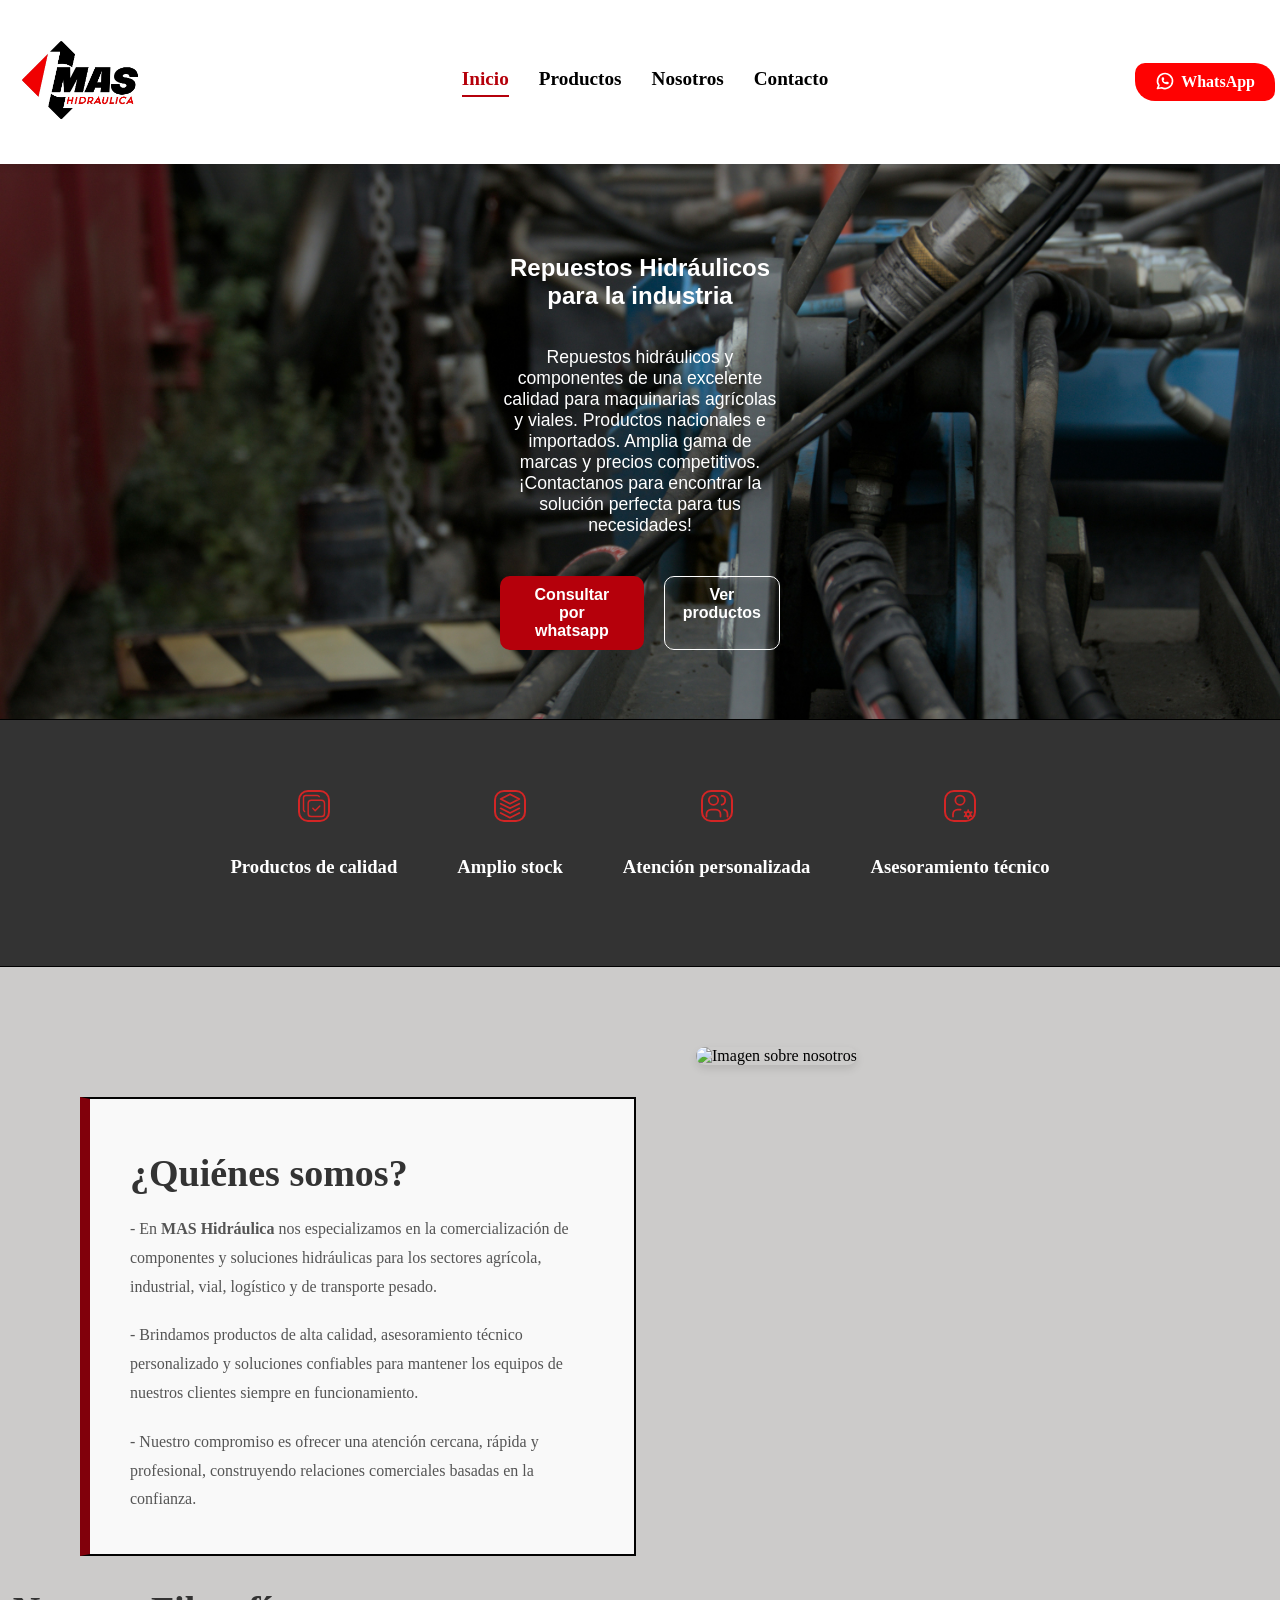
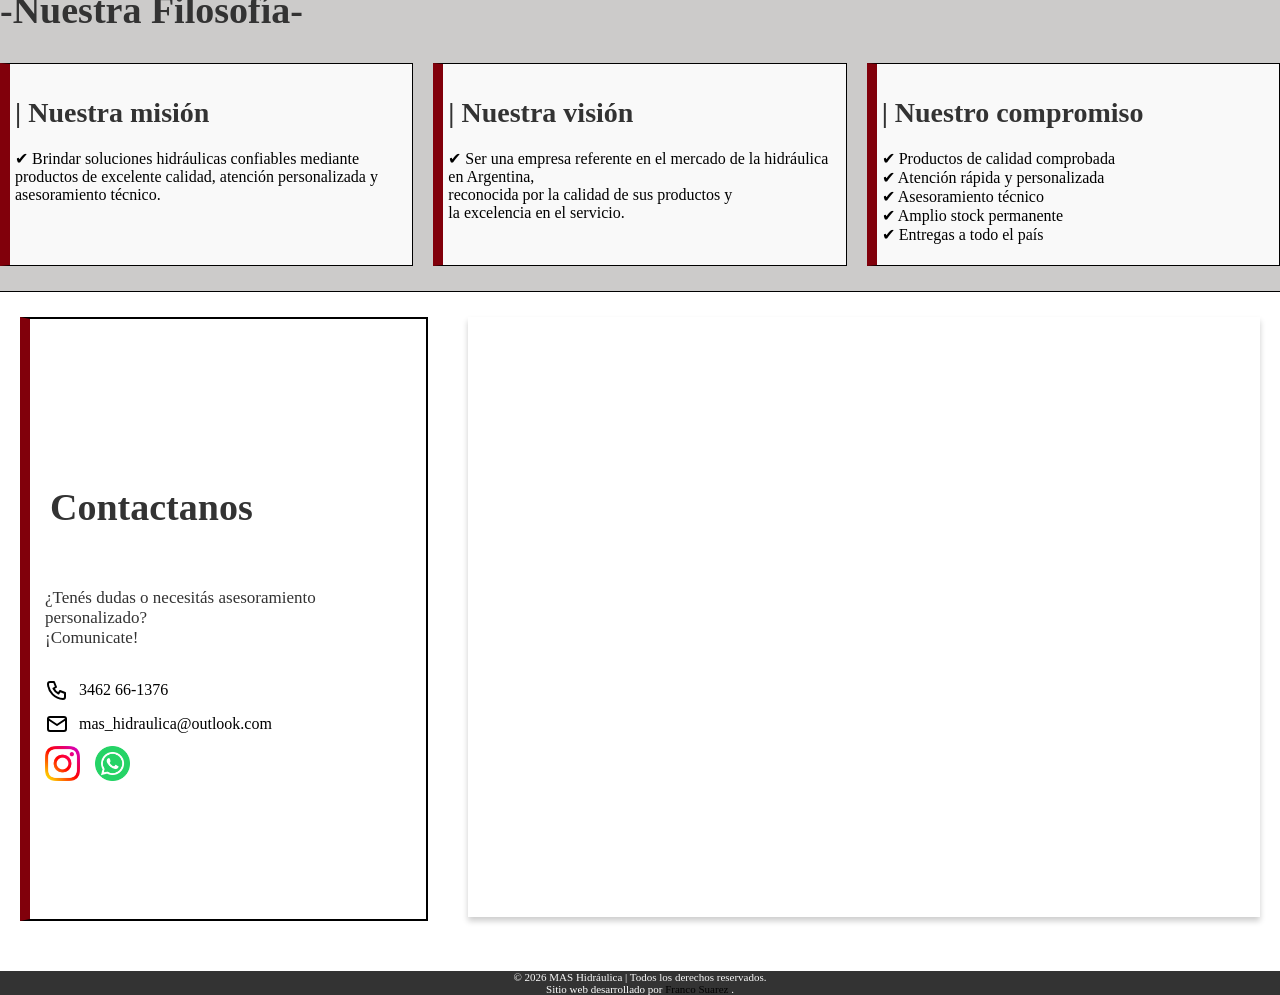
==== index.html @ 5a0972bd "Cambios generales en la pagina, se saco el filtro y se agregaron productos. Asi el cliente gestiona " ====
<!DOCTYPE html>
<html lang="es">
    <head>
        <title>Mas Hidráulica - Inicio</title>
        <meta charset="UTF-8" />
        <meta name="viewport" content="width=device-width, initial-scale=1.0" />
        <link rel="stylesheet" href="style.css">
    </head>
    
    <body>
        <header class="header-principal">
            <div class="logo">
                <img src="img/logo/logo.png" alt="Logo de MasHidráulica">                                                          
            </div>
            
            <nav>
                <a href="#inicio" class="activo">Inicio</a>
                <a href="#" class="abrir-productos">Productos</a>
                <a href="#nosotros">Nosotros</a>
                <a href="#contacto">Contacto</a>
            </nav>
            
            
            <a href="https://wa.me/5493462661376?text=Hola,%20quisiera%20más%20información" class="boton-whatsapp">
             <svg xmlns="http://www.w3.org/2000/svg" 
             width="24" height="24" 
             viewBox="0 0 24 24" fill="none" 
             stroke="currentColor" stroke-width="2" 
             stroke-linecap="round" stroke-linejoin="round" 
             class="icon icon-tabler icons-tabler-outline icon-tabler-brand-whatsapp">
             <path stroke="none" 
             d="M0 0h24v24H0z" fill="none" />
             <path d="M3 21l1.65 -3.8a9 9 0 1 1 3.4 2.9l-5.05 .9" />
             <path d="M9 10a.5 .5 0 0 0 1 0v-1a.5 .5 0 0 0 -1 0v1a5 5 0 0 0 5 5h1a.5 .5 0 0 0 0 -1h-1a.5 .5 0 0 0 0 1" />
            </svg>   
                
             WhatsApp
            </a>
            
        </header>

        <main>

            <section  id="inicio"    class="hero">

                <div class="hero-contenido">
                    <h1>Repuestos Hidráulicos para la industria</h1>

                    <p>Repuestos hidráulicos y componentes de una excelente calidad para maquinarias agrícolas y viales. 
Productos nacionales e importados. Amplia gama de marcas y precios competitivos. ¡Contactanos para encontrar la solución perfecta para tus necesidades!</p>

                    <div class="hero-botones">
                        <a href="https://wa.me/5493462661376?text=Hola,%20quisiera%20más%20información" class="boton-principal">
                            Consultar por whatsapp 
                        </a>
                       <a href="#" class="boton-secundario abrir-productos">
                            Ver productos
                        </a>
                    </div>
                </div>
            </section>


            <section class="beneficios">
                
                <div class="beneficio">
                    <svg xmlns="http://www.w3.org/2000/svg" width="24" height="24" viewBox="0 0 24 24" fill="none" stroke="currentColor" stroke-width="1.25" stroke-linecap="round" stroke-linejoin="round" class="icon icon-tabler icons-tabler-outline icon-tabler-copy-check"><path stroke="none" d="M0 0h24v24H0z" fill="none" /><path d="M7 9.667a2.667 2.667 0 0 1 2.667 -2.667h8.666a2.667 2.667 0 0 1 2.667 2.667v8.666a2.667 2.667 0 0 1 -2.667 2.667h-8.666a2.667 2.667 0 0 1 -2.667 -2.667l0 -8.666" /><path d="M4.012 16.737a2 2 0 0 1 -1.012 -1.737v-10c0 -1.1 .9 -2 2 -2h10c.75 0 1.158 .385 1.5 1" /><path d="M11 14l2 2l4 -4" /></svg>
                    <h3>Productos de calidad</h3>
                </div>
                <div class="beneficio">
                    <svg xmlns="http://www.w3.org/2000/svg" width="24" height="24" viewBox="0 0 24 24" fill="none" stroke="currentColor" stroke-width="1.5" stroke-linecap="round" stroke-linejoin="round" class="icon icon-tabler icons-tabler-outline icon-tabler-stack-3"><path stroke="none" d="M0 0h24v24H0z" fill="none" /><path d="M12 2l-8 4l8 4l8 -4l-8 -4" /><path d="M4 10l8 4l8 -4" /><path d="M4 18l8 4l8 -4" /><path d="M4 14l8 4l8 -4" /></svg>
                    <h3>Amplio stock</h3>
                </div>
                <div class="beneficio">
                    <svg xmlns="http://www.w3.org/2000/svg" width="24" height="24" viewBox="0 0 24 24" fill="none" stroke="currentColor" stroke-width="1.5" stroke-linecap="round" stroke-linejoin="round" class="icon icon-tabler icons-tabler-outline icon-tabler-users"><path stroke="none" d="M0 0h24v24H0z" fill="none" /><path d="M5 7a4 4 0 1 0 8 0a4 4 0 1 0 -8 0" /><path d="M3 21v-2a4 4 0 0 1 4 -4h4a4 4 0 0 1 4 4v2" /><path d="M16 3.13a4 4 0 0 1 0 7.75" /><path d="M21 21v-2a4 4 0 0 0 -3 -3.85" /></svg>
                    <h3>Atención personalizada</h3>
                </div>
                <div class="beneficio">
                    <svg xmlns="http://www.w3.org/2000/svg" width="24" height="24" viewBox="0 0 24 24" fill="none" stroke="currentColor" stroke-width="1.5" stroke-linecap="round" stroke-linejoin="round" class="icon icon-tabler icons-tabler-outline icon-tabler-user-cog"><path stroke="none" d="M0 0h24v24H0z" fill="none" /><path d="M8 7a4 4 0 1 0 8 0a4 4 0 0 0 -8 0" /><path d="M6 21v-2a4 4 0 0 1 4 -4h2.5" /><path d="M17.001 19a2 2 0 1 0 4 0a2 2 0 1 0 -4 0" /><path d="M19.001 15.5v1.5" /><path d="M19.001 21v1.5" /><path d="M22.032 17.25l-1.299 .75" /><path d="M17.27 20l-1.3 .75" /><path d="M15.97 17.25l1.3 .75" /><path d="M20.733 20l1.3 .75" /></svg>
                    <h3>Asesoramiento técnico</h3>
                </div>    
                    
            </section>

            <section   id="nosotros"  class="nosotros">
                <div class="nosotros-contenido">
                    <h2>¿Quiénes somos?</h2>
                    <p> - En <strong>MAS Hidráulica</strong> nos especializamos en la comercialización de componentes y soluciones hidráulicas para los sectores agrícola, industrial, vial, logístico y de transporte pesado.</p>

                    <p> - Brindamos productos de alta calidad, asesoramiento técnico personalizado y soluciones confiables para mantener los equipos de nuestros clientes siempre en funcionamiento.</p>          

                    <p> - Nuestro compromiso es ofrecer una atención cercana, rápida y profesional, construyendo relaciones comerciales basadas en la confianza.</p>   

                    </div>
                <div class="nosotros-imagen">
                    <img src="img/nosotros/nosotros.png" alt="Imagen sobre nosotros">
                </div>

            </section>


            <section class="filosofia">
                <h2>-Nuestra Filosofía-</h2>
                
                <div class="filosofia-contenido">
                    
                <article class="filosofia-card">
                    <h3> | Nuestra misión</h3>
                    <p>✔ Brindar soluciones hidráulicas confiables mediante productos de excelente calidad, atención personalizada y <br> asesoramiento técnico.</p>
                </article>

                <article class="filosofia-card">
                    <h3> | Nuestra visión</h3>
                    <p>✔ Ser una empresa referente en el mercado de la hidráulica en Argentina, <br> reconocida por la calidad de sus productos y <br> la excelencia en el servicio.</p>
                </article>

                <article class="filosofia-card">
                    <h3> | Nuestro compromiso</h3>
                    <p>
                        ✔ Productos de calidad comprobada<br>

                        ✔ Atención rápida y personalizada <br>

                        ✔ Asesoramiento técnico <br>

                        ✔ Amplio stock permanente <br>

                        ✔ Entregas a todo el país <br>
                    </p>
                </article>
                    
                </div>



            </section>    
           
            <section id="contacto" class="contacto">

             
                
                        

                <article class="contactoinfo">

                       <h2>Contactanos</h2>

                        <p>¿Tenés dudas o necesitás asesoramiento personalizado? <br> ¡Comunicate!</p>
                    
                    <div class="contacto-item">
                        <svg xmlns="http://www.w3.org/2000/svg" width="24" height="24" viewBox="0 0 24 24" fill="none" stroke="currentColor" stroke-width="2" stroke-linecap="round" stroke-linejoin="round" class="icon icon-tabler icons-tabler-outline icon-tabler-phone"><path stroke="none" d="M0 0h24v24H0z" fill="none" /><path d="M5 4h4l2 5l-2.5 1.5a11 11 0 0 0 5 5l1.5 -2.5l5 2v4a2 2 0 0 1 -2 2a16 16 0 0 1 -15 -15a2 2 0 0 1 2 -2" /></svg>
                        <a href="tel:+54 9 3462 66-1376">3462 66-1376 </a>
                    </div>
                    

                    <div class="contacto-item">
                        <svg xmlns="http://www.w3.org/2000/svg" width="24" height="24" viewBox="0 0 24 24" fill="none" stroke="currentColor" stroke-width="2" stroke-linecap="round" stroke-linejoin="round" class="icon icon-tabler icons-tabler-outline icon-tabler-mail"><path stroke="none" d="M0 0h24v24H0z" fill="none" /><path d="M3 7a2 2 0 0 1 2 -2h14a2 2 0 0 1 2 2v10a2 2 0 0 1 -2 2h-14a2 2 0 0 1 -2 -2v-10" /><path d="M3 7l9 6l9 -6" /></svg>
                        <a href="mailto:mas_hidraulica@outlook.com">mas_hidraulica@outlook.com</a>
                    </div>
                    
                
                    <div class="contacto-redes">
                        <a href="https://www.instagram.com/hidraulicamas?utm_source=ig_web_button_share_sheet&igsh=ZDNlZDc0MzIxNw=="> <img src="img/redeslogos/instagram.png" alt="enlace al perfil de instagram de Mas Hidraulica/iconos creados por Freepik - Flaticon" ></a>
                    
                    
                        
                        <a href="https://wa.me/5493462661376?text=Hola,%20quisiera%20más%20información"><img src="img/redeslogos/wpp.png" alt="Boton que guia al whatsapp de Mas Hidraulica/iconos creados por Freepik - Flaticon"></a>
                        

                        <a href="https://maps.app.goo.gl/zbh7ia2VZ6qjzVFU6" class="ubicacion-mobile"><img src="img/redeslogos/mapas-de-google.png" alt="Boton que guia a la direccion de Mas Hidraulica/iconos creados por Freepik - Flaticon"></a>

                        
                    
                    </div>


                    


                </article>
               

                <article class="mapa">
                     <iframe src="https://www.google.com/maps/embed?pb=!1m18!1m12!1m3!1d3317.897605449148!2d-61.9536261!3d-33.7374638!2m3!1f0!2f0!3f0!3m2!1i1024!2i768!4f13.1!3m3!1m2!1s0x95c864c898123715%3A0x210f35d291e7acf5!2sJujuy%20553%2C%20S2600%20Venado%20Tuerto%2C%20Santa%20Fe!5e0!3m2!1ses-419!2sar!4v1783467219960!5m2!1ses-419!2sar" width="800" height="600" style="border:0;" allowfullscreen="" loading="lazy" referrerpolicy="strict-origin-when-cross-origin"></iframe>

                </article>
           
           
            </section>


            <section id="modal-productos" class="productos-ocultos">

                <div class="modal">
                    <header class="encabezado">

                        <div class="titulo-modal">
                            <h2>Productos</h2>
                        </div>

                        <button class="cerrar" aria-label="Cerrar">

                            <svg xmlns="http://www.w3.org/2000/svg" width="24" height="24" viewBox="0 0 24 24" fill="none" stroke="currentColor" stroke-width="2" stroke-linecap="round" stroke-linejoin="round" class="icon icon-tabler icons-tabler-outline icon-tabler-x-mark"><path stroke="none" d="M0 0h24v24H0z" fill="none" /><path d="M12 16l3.644 3.644a1.21 1.21 0 0 0 1.712 0l2.288 -2.288a1.21 1.21 0 0 0 0 -1.712l-3.644 -3.644l3.644 -3.644a1.21 1.21 0 0 0 0 -1.712l-2.288 -2.288a1.21 1.21 0 0 0 -1.712 0l-3.644 3.644l-3.644 -3.644a1.21 1.21 0 0 0 -1.712 0l-2.288 2.288a1.21 1.21 0 0 0 0 1.712l3.644 3.644l-3.644 3.644a1.21 1.21 0 0 0 0 1.712l2.288 2.288a1.21 1.21 0 0 0 1.712 0l3.644 -3.644" /></svg>

                        </button>

                    </header>

                    <div class="contenido">

                        <aside class="filtro">

                             <h3>Encontrá lo que buscás</h3>

                            <input 
                                type="search" 
                                id="buscar-producto" 
                                placeholder="Buscar producto..."
                            >

                            <div class="grupo-filtro">
                                <h4>Categorías</h4>

                                <button class="filtro-btn categoria-btn activo-filtro" data-categoria="todos">Todos</button>
                                <button class="filtro-btn categoria-btn" data-categoria="acoples">Acoples</button>
                                <button class="filtro-btn categoria-btn" data-categoria="terminales">Terminales</button>
                                <button class="filtro-btn categoria-btn" data-categoria="mangueras">Mangueras</button>
                            
                            </div>

                            <div class="grupo-filtro">
                                <h4>Medidas</h4>

                                <button class="filtro-btn medida-btn activo-filtro" data-medida="todas">Todas</button>
                                <button class="filtro-btn medida-btn" data-medida="1/4">1/4"</button>
                                <button class="filtro-btn medida-btn" data-medida="3/8">3/8"</button>
                                <button class="filtro-btn medida-btn" data-medida="1/2">1/2"</button>
                            
                            </div>

                            <div class="grupo-filtro">
                                <h4>Marcas</h4>

                              <button class="filtro-btn marca-btn activo-filtro" data-marca="todas">Todas</button>
                              <button class="filtro-btn marca-btn" data-marca="generico">Genérico</button>
                            
                            </div>

                            <button id="limpiar-filtros" class="limpiar-filtros">
                                Limpiar filtros
                            </button>

                        </aside>

                        <section  class="productos">

                            <article class="productos-card"
                                
                                data-nombre="acople rapido"
                                data-categoria="acoples"
                                data-medida="1/2"
                                data-marca="generico">

                                <img src="img/catalogo/acoples1.png" alt="Acople Rapido">
                                <p>Acoples Rápidos</p>
                                <a href="https://wa.me/5493462661376?text=Hola,%20quisiera%20consultar%20por%20este%20producto" class="boton-producto">
                                    Consultar
                                </a>
                            
                            </article>

                            <article class="productos-card"
                                data-nombre="acople rapido"
                                data-categoria="acoples"
                                data-medida="1/2"
                                data-marca="generico">

                                <img src="img/catalogo/direccioneshidrostaticas.png" alt="Direcciones Hidrostáticas">
                                <p>Direcciones Hidrostáticas</p>
                                <a href="https://wa.me/5493462661376?text=Hola,%20quisiera%20consultar%20por%20este%20producto" class="boton-producto">
                                    Consultar
                                </a>

                            
                            </article>

                            <article class="productos-card"
                                data-nombre="acople rapido"
                                data-categoria="acoples"
                                data-medida="1/2"
                                data-marca="generico">

                                <img src="img/catalogo/motororbital.png" alt="Motores Orbitales">
                                <p>Motores Orbitales</p>
                                <a href="https://wa.me/5493462661376?text=Hola,%20quisiera%20consultar%20por%20este%20producto" class="boton-producto">
                                    Consultar
                                </a>
                            
                            </article>

                            <article class="productos-card"
                                data-nombre="terminales conexiones"
                                data-categoria="terminales"
                                data-medida=""
                                data-marca="generico">

                            <img src="img/catalogo/terminales1.png" alt="Terminales y conneciones">
                                <p>Terminales y Conecciones</p>
                                <a href="https://wa.me/5493462661376?text=Hola,%20quisiera%20consultar%20por%20este%20producto" class="boton-producto">
                                    Consultar
                                </a>
                            
                            </article>

                            <article class="productos-card"
                                data-nombre="terminales conexiones"
                                data-categoria="terminales"
                                data-medida=""
                                data-marca="generico">

                                <img src="img/catalogo/acopleparabomba.png" alt="Acoples para bomba">
                                <p>Acoples para bomba</p>
                                <a href="https://wa.me/5493462661376?text=Hola,%20quisiera%20consultar%20por%20este%20producto" class="boton-producto">
                                    Consultar
                                </a>

                                
                            </article>

                            <article class="productos-card"
                                data-nombre="terminales conexiones"
                                data-categoria="terminales"
                                data-medida=""
                                data-marca="generico">

                                <img src="img/catalogo/manometro.png" alt="Manómetros Beyca">
                                <p>Manómetros Beyca</p>
                                <a href="https://wa.me/5493462661376?text=Hola,%20quisiera%20consultar%20por%20este%20producto" class="boton-producto">
                                    Consultar
                                </a>
                            
                            </article>

                            
                            <article class="productos-card"
                                data-nombre="terminales conexiones"
                                data-categoria="terminales"
                                data-medida=""
                                data-marca="generico">

                                <img src="img/catalogo/sellos.png" alt="Sellos Hidráulicos">
                                <p>Sellos Hidráulicos</p>
                                <a href="https://wa.me/5493462661376?text=Hola,%20quisiera%20consultar%20por%20este%20producto" class="boton-producto">
                                    Consultar
                                </a>
                            
                            </article>


                            
                            <article class="productos-card"
                                data-nombre="terminales conexiones"
                                data-categoria="terminales"
                                data-medida=""
                                data-marca="generico">

                                <img src="img/catalogo/cilindros.png" alt="Cilindros Hidráulicos">
                                <p>Cilindros Hidráulicos</p>
                                <a href="https://wa.me/5493462661376?text=Hola,%20quisiera%20consultar%20por%20este%20producto" class="boton-producto">
                                    Consultar
                                </a>
                            
                            </article>



                            
                            <article class="productos-card"
                                data-nombre="terminales conexiones"
                                data-categoria="terminales"
                                data-medida=""
                                data-marca="generico">

                                <img src="img/catalogo/accesorios.png" alt="Accesorios para depósitos">
                                <p>Accesorios para depósitos</p>
                                <a href="https://wa.me/5493462661376?text=Hola,%20quisiera%20consultar%20por%20este%20producto" class="boton-producto">
                                    Consultar
                                </a>
                            
                            </article>



                            
                            <article class="productos-card"
                                data-nombre="terminales conexiones"
                                data-categoria="terminales"
                                data-medida=""
                                data-marca="generico">

                                <img src="img/catalogo/filtrosh.png" alt="Filtros Hidráulicos">
                                <p>Filtros Hidráulicos</p>
                                <a href="https://wa.me/5493462661376?text=Hola,%20quisiera%20consultar%20por%20este%20producto" class="boton-producto">
                                    Consultar
                                </a>
                            
                            </article>

                            
                            
                            <article class="productos-card"
                                data-nombre="terminales conexiones"
                                data-categoria="terminales"
                                data-medida=""
                                data-marca="generico">

                                <img src="img/catalogo/valvulas.png" alt="Válvulas Neumáticas">
                                <p>Válvulas Neumáticas</p>
                                <a href="https://wa.me/5493462661376?text=Hola,%20quisiera%20consultar%20por%20este%20producto" class="boton-producto">
                                    Consultar
                                </a>
                            
                            </article>

                            
                            <article class="productos-card"
                                data-nombre="terminales conexiones"
                                data-categoria="terminales"
                                data-medida=""
                                data-marca="generico">

                                <img src="img/catalogo/conecciones.png" alt="Conexiones Neumáticas">
                                <p>Conexiones Neumáticas</p>
                                <a href="https://wa.me/5493462661376?text=Hola,%20quisiera%20consultar%20por%20este%20producto" class="boton-producto">
                                    Consultar
                                </a>
                            
                            </article>


                            
                            <article class="productos-card"
                                data-nombre="terminales conexiones"
                                data-categoria="terminales"
                                data-medida=""
                                data-marca="generico">

                                <img src="img/catalogo/mangeras.png" alt="Mangueras alta, media y baja presión">
                                <p>Mangueras alta, media y baja presión</p>
                                <a href="https://wa.me/5493462661376?text=Hola,%20quisiera%20consultar%20por%20este%20producto" class="boton-producto">
                                    Consultar
                                </a>
                            
                            </article>

                        
                            <p id="sin-resultados" class="sin-resultados">
                                No encontramos productos con esos filtros.
                            </p>
                        
                            
                            <article class="productos-card"
                                data-nombre="terminales conexiones"
                                data-categoria="terminales"
                                data-medida=""
                                data-marca="generico">

                                <img src="img/catalogo/bombapistones.png" alt="Bombas a pistones">
                                <p>Bombas a pistones</p>
                                <a href="https://wa.me/5493462661376?text=Hola,%20quisiera%20consultar%20por%20este%20producto" class="boton-producto">
                                    Consultar
                                </a>
                            
                            </article>

                              <article class="productos-card"
                                data-nombre="terminales conexiones"
                                data-categoria="terminales"
                                data-medida=""
                                data-marca="generico">

                                <img src="img/catalogo/trato.png" alt="mas OPCIONES">
                                <p>CONSULTA POR MAS OPCIONES</p>
                                <a href="https://wa.me/5493462661376?text=Hola,%20quisiera%20consultar%20por%20este%20producto" class="boton-producto">
                                    Consultar
                                </a>
                            
                            </article>

                        </section>

                    </div> 
                </div>       
            
            </section>

        </main>

        <footer class="footer">
           <div class="derechos" >© 2026 MAS Hidráulica | Todos los derechos reservados.</div>
           
           <div class="yo">Sitio web desarrollado por
            <a href="https://github.com/Fran2004606" target="_blank">
            Franco Suarez
        </a>.

           </div>
        </footer>
        
        <script src="script.js"></script>
    </body>

    

</html>
---- style.css ----
html{
    scroll-behavior: smooth;
}
body{margin: 0;}

.header-principal{
    margin: 0; 
    display: flex;
    justify-content: space-between;
    align-items: center; 
    padding: 5px;

    background-color: rgb(255, 255, 255);
    box-shadow: 0px 2px 8px rgba(0, 0, 0, 0.1);
    position: fixed;
    z-index: 1000;
    top: 0;
    left: 0;
    width: 100%;
    box-sizing: border-box;
}

main{
    margin-top: 134px;
    
}
nav{
    display: flex;
    gap: 30px;
}
nav a{
    text-decoration: none;
    color: rgb(0, 0, 0);
    font-weight: bold;
    font-size: 1.2rem;
} 
nav a:hover{
    color: #b5000b;
    transform: scale(1.05);
}


.activo{
     color: #b5000b;
    font-weight: bold;
    border-bottom: 2px solid #b5000b;
    padding-bottom: 5px;
}
a{
    text-decoration: none;
    color: rgb(0, 0, 0);
}

.logo img{
    width: 150px;
    height: auto;
    font-weight: bold;
    
}

.boton-whatsapp{
    color: #ffffff;
    background-color: #ff0202;
    text-decoration: none;
    font-weight: bold;
    padding: 10px 20px;
    border-radius: 10px 20px;
    display: flex;
    align-items: center;
    justify-content: center;
    gap: 6px;
}

.boton-whatsapp:hover{
    transform: scale(1.05);
}

.boton-whatsapp svg{
    width: 20px;
    height: 20px;
    margin-top: -2px;
} 

.hero{
    height: 65vh;
    background-image: url("img/Fondo/fondo6.png");
    background-size: cover;
    background-position: center;
    

    display: flex;
    
    justify-content: center;
}

.hero-contenido{
    max-width: 750px;
    bottom: 80px;
    display: flex;
    flex-direction: column;
    align-items: center;
    justify-content: flex-start;
    text-align: center;
    color: #ffffff;
    padding: 100px 500px;
    min-height: 90vh;
    font-family: 'Poppins', sans-serif;
    }

.hero-contenido p{
    font-size: 1.1rem;
    margin-bottom: 20px;
    

}

.boton-principal{
    color: #ffffff;
    background-color: #b5000b;
    text-decoration: none;
    font-weight: bold;
    padding: 10px 20px;
    border-radius: 10px;
    display: flex;
    align-items: center;
    justify-content: Center;
    gap: 6px;
}


.boton-principal:hover{
    transform: scale(1.05);
}


.boton-secundario{
    display: inline-block;

    padding: 9px 18px;

    border: 1px solid #ffffff;

    border-radius: 10px;

    color: #ffffff;

    text-decoration: none;

    font-weight: 600;

    background: transparent;

    transition: 0.3s;

   box-shadow: inset 0 0 10px rgba(255,255,255,.15);
}

.boton-secundario:hover{
    background: rgba(255,255,255,.12);

    box-shadow: inset 0 0 18px rgba(255,255,255,.25);

     transform: scale(1.05);

   
    
}

.hero-botones{
    display: flex;
    gap: 20px;
    margin-top: 20px;
}

.beneficios{
    display: flex;
    justify-content:center;
    padding: 50px;
    background-color: #333333;
    color: #333333;
    border-top: solid 1px black;
}

.beneficio{
    display: flex;
    flex-direction: column;
    align-items: center;
    justify-content: center;
    padding: 20px 30px;
    color: #ffffff;
   
    
}

.beneficio svg{
    color: #d32525;
    width: 28px;
    height: 28px;
    margin-bottom: 15px;
    border: 2px solid #d32525;
    border-radius: 10px;
}
 
.nosotros{
    display: flex;
    justify-content: center;
    align-items: flex-start;
    background-color: rgb(204, 203, 202);
    padding: 80px;
    gap: 60px;
    border-top: solid 1px black;
    


}

.nosotros-imagen, .nosotros-contenido{
    flex: 1;
}

.nosotros-imagen img{
    width: 80%;
    border-radius: 20px;
    box-shadow: 0px 4px 8px rgba(0, 0, 0, 0.1);
}

.nosotros-contenido h2{
    font-size: 38px;
    margin-bottom: 20px;
    color: #333333;
    padding: 0 20px;
    
    
}

.nosotros-contenido p{
    line-height: 1.8;
    margin-bottom: 20px;
    color: #555;
    padding: 0 20px;
}

.nosotros-contenido{
    max-width: 600px;
    border: 2px solid #020202;
    
    border-left: 10px solid #81000b;
    padding: 20px;
    background-color: #f9f9f9;
    margin-top: 50px;
}

.filosofia{
    display: grid;
    align-items: center;
   justify-content: center;
   margin-top: -80px;
   background-color: rgb(204, 203, 202);
   border-bottom: solid 1px black;
   
   
}

.filosofia-contenido{
    display: flex;
    gap: 20px;
   
    
}   

.filosofia h2{
    font-size: 38px;
    
    color: #333333;
    
    
    
    
}

.filosofia-contenido h3{
    font-size: 28px;
    margin-bottom: 20px;
    color: #333333;
   

    
}

.filosofia-card{
    flex: 1;
    
    border: solid 1px black;
    border-left: 10px solid #81000b;
    padding: 5px;
    background-color: #f9f9f9;
    margin-bottom: 25px;
    position: static;

}

.filosofia-card:hover{
    transform: scale(1.05);
    transition: 0.2s;
    box-shadow: 0px 4px 6px rgba(0, 0, 0, 0.2);
    
}

.contacto{
    display: flex;    
    align-items: stretch;
    gap: 40px;
    margin-left: 20px;
    margin-top: 25px;
    
    
}

.contactoinfo{
    flex: 1;
}
.mapa{
    flex: 2;
}

.contactoinfo,
.mapa{
    margin-bottom: 25px;
}

.mapa{
    margin-right: 20px;
}
.mapa iframe{
    width: 100%;
    height: 800px 800px;
    justify-content: space-around;
    box-shadow: 0px 4px 6px rgba(0, 0, 0, 0.2);
    
}


.mapa :hover{
    transform: scale(1.02)
    
}

.ubicacion-mobile{
    display: none;
}
.contactoinfo{
    display: flex;
    justify-content: center;
    flex-direction: column;
    gap: 10px;
    border: solid 2px black;
    
    border-left: 10px solid #81000b;
    background-color: f9f9f9;

    
    
}

.contactoinfo h2{
    font-size: 38px;
    padding: 0px 20px;
    color: #333333;

    
}

.contactoinfo p{
    font-size: 17px;
    margin-bottom: 20px;
    color: #333333;
    padding: 0px 15px;
}

.contacto-item{
    display: flex;
    align-items: center;
    gap: 10px;
    padding: 0px 15px;
}
.contacto-item:hover{
    transform: scale(1.01);
}

.contacto-redes{
    display: flex;
    gap: 15px;
    padding: 0px 15px;
    
}



.contacto-redes img{
    height: 35px;
    width: 35px;
    
} 

.contacto-redes img:hover{
    transform:scale(1.05)
    
}

.footer{
    display: flex;
    justify-content: center;
    align-items: center;
    background-color: #333333;
    flex-direction: column;
    margin-top: 25px;
}


.derechos,
.yo{
    font-size: 11px;
}
.derechos{
    
    align-items: center;
    justify-content: center;
    color: #f9f9f9;
    
}   

.yo{
    color: #ffffff;
    align-items: center;
    justify-content: center;
    
}
.yo a:hover{
    color: #81000b;
}

.productos-ocultos{
    position: fixed;
    inset: 0;
    background: rgba(0,0,0,.65);
    z-index: 3000;

    display: none;
    justify-content: center;
    align-items: center;

    padding: 40px;
}

.productos-ocultos.abierto{
    display: flex;
}

.modal{
    width: 90%;
    max-width: 1400px;
    height: 90vh;

    background: white;
    border-radius: 20px;
    overflow: hidden;

    display: flex;
    flex-direction: column;
}

.encabezado{
    display: flex;
    justify-content: space-between;
    align-items: center;

    padding: 20px;
    border-bottom: 1px solid #ddd;
}

.contenido{
    flex: 1;
    display: flex;
    gap: 20px;

    padding: 20px;
    overflow-y: auto;
}

.filtro{
    width: 280px;
    flex-shrink: 0;

    background: #f3f3f3;
    border-radius: 15px;
    padding: 20px;

    display: none;
    flex-direction: column;
    gap: 20px;
    
    overflow-y: auto;
}

.filtro h3{
    font-size: 22px;
    color: #333;
}

.filtro input{
    width: 100%;
    padding: 12px;

    border: 1px solid #ccc;
    border-radius: 8px;

    font-size: 15px;
    outline: none;
}

.filtro input:focus{
    border-color: #b5000b;
}

.grupo-filtro{
    display: flex;
    flex-direction: column;
    gap: 10px;

}

.grupo-filtro h4{
    font-size: 16px;
    color: #333;
}

.filtro-btn{
    padding: 10px 12px;

    border: none;
    border-radius: 8px;

    background: white;
    color: #333;

    font-weight: bold;
    cursor: pointer;

    transition: .2s;
}

.filtro-btn:hover{
    background: #b5000b;
    color: white;
}

.activo-filtro{
    background: #b5000b;
    color: white;
}

.productos{
    flex: 1;
    display: grid;
    grid-template-columns: repeat(auto-fit, minmax(190px, 1fr));
    gap: 20px;

   
}


.productos-card{
    background: white;
    border-radius: 15px;
    padding: 20px;
    box-shadow: 0 4px 10px rgba(0,0,0,.15);

    display: flex;
    flex-direction: column;
    align-items: center;
    gap: 15px;

    min-height: 275px;
    transition: transform .2s ease;
}

.productos-card img{
    width: 100%;
    max-width: 180px;
    height: 120px;
    object-fit: contain;
}

.productos-card p{
    min-height: 45px;
    display: flex;
    align-items: center;
    justify-content: center;

    text-align: center;
    font-weight: bold;
    margin: 0;
}

.boton-producto{
    margin-top: auto;

    padding: 10px 18px;
    background: #b5000b;
    color: white;
    border-radius: 8px;
    text-decoration: none;
    font-weight: bold;
    flex-shrink: 0;
}

.productos-card:hover{
    transform: translateY(-5px);
    transition: .2s;
}

.boton-producto:hover{
    background: #920008;
}

.limpiar-filtros{
    padding: 12px;
    border: none;
    border-radius: 8px;
    background: #333;
    color: white;
    font-weight: bold;
    cursor: pointer;
}

.limpiar-filtros:hover{
    background: #b5000b;
}

.sin-resultados{
    display: none;
    grid-column: 1 / -1;
    text-align: center;
    font-weight: bold;
    color: #555;
    padding: 40px;
}



                            /* PAGINA PARA CELULAR*/  



@media (max-width: 900px){

    html,
    body{
        width: 100%;
        overflow-x: hidden;
    }

    .productos-ocultos{
        position: fixed;
        inset: 0;
        padding: 0;
        overflow: hidden;
        display: none;
    }

    .productos-ocultos.abierto{
        display: flex;
    }

    .modal{
        width: 100%;
        max-width: none;
        min-width: 0;
        height: 100dvh;
        margin: 0;
        border-radius: 0;
    }

    .encabezado{
        padding: 14px 16px;
        flex-shrink: 0;
    }

    .contenido{
        flex: 1;
        width: 100%;
        min-width: 0;
        
        flex-direction: column;
        padding: 14px;
        gap: 14px;

        overflow-y: auto;
        overflow-x: hidden;
    }

    .filtro{
        display: none;

        width: 100%;
        max-width: 100%;
        min-width: 0;

        padding: 14px;
        gap: 14px;
        overflow: visible;
    }

    .productos{
        width: 100%;
        min-width: 0;
        
        grid-template-columns: repeat(2, minmax(0, 1fr));
        gap: 12px;

        overflow: visible;
    }

    .productos-card{
        min-width: 0;
    }

    .productos-card img{
        max-width: 100%;
    }

    .productos-card p{
        overflow-wrap: break-word;
    }



    .header-principal{
        position: static;
        flex-direction: column;
        gap: 15px;
        padding: 15px;
        
        
    }

    main{
        padding-top: 0px;
        margin-top: 0px;
    }

    .logo img{
        width: 190px;
    }

    nav{
        width: 100%;
        flex-wrap: wrap;
        justify-content: center;
        gap: 15px;
    }

    nav a{
        font-size: 1rem;
    }

    .boton-whatsapp{
        width: 100%;
        justify-content: center;
        width: 150px;
        
    }

    .mapa{
        display: none;
    }

    .ubicacion-mobile{
        display: inline-flex;
    }

    .nosotros-imagen{
        display: none;
    }

   

    .filosofia-contenido{
        flex-direction: column;
    }

    .filosofia h2{
        margin-left: 5px;
    }
    

    .beneficios{
        flex-direction: column;
    }

    .hero{
        height: auto;
    }

    .contacto{
        height: auto;
        margin-right: 20px;
    }

    .filosofia-card{
        width: 90%;
        margin-left: 14.5px;
        
    }

    


}
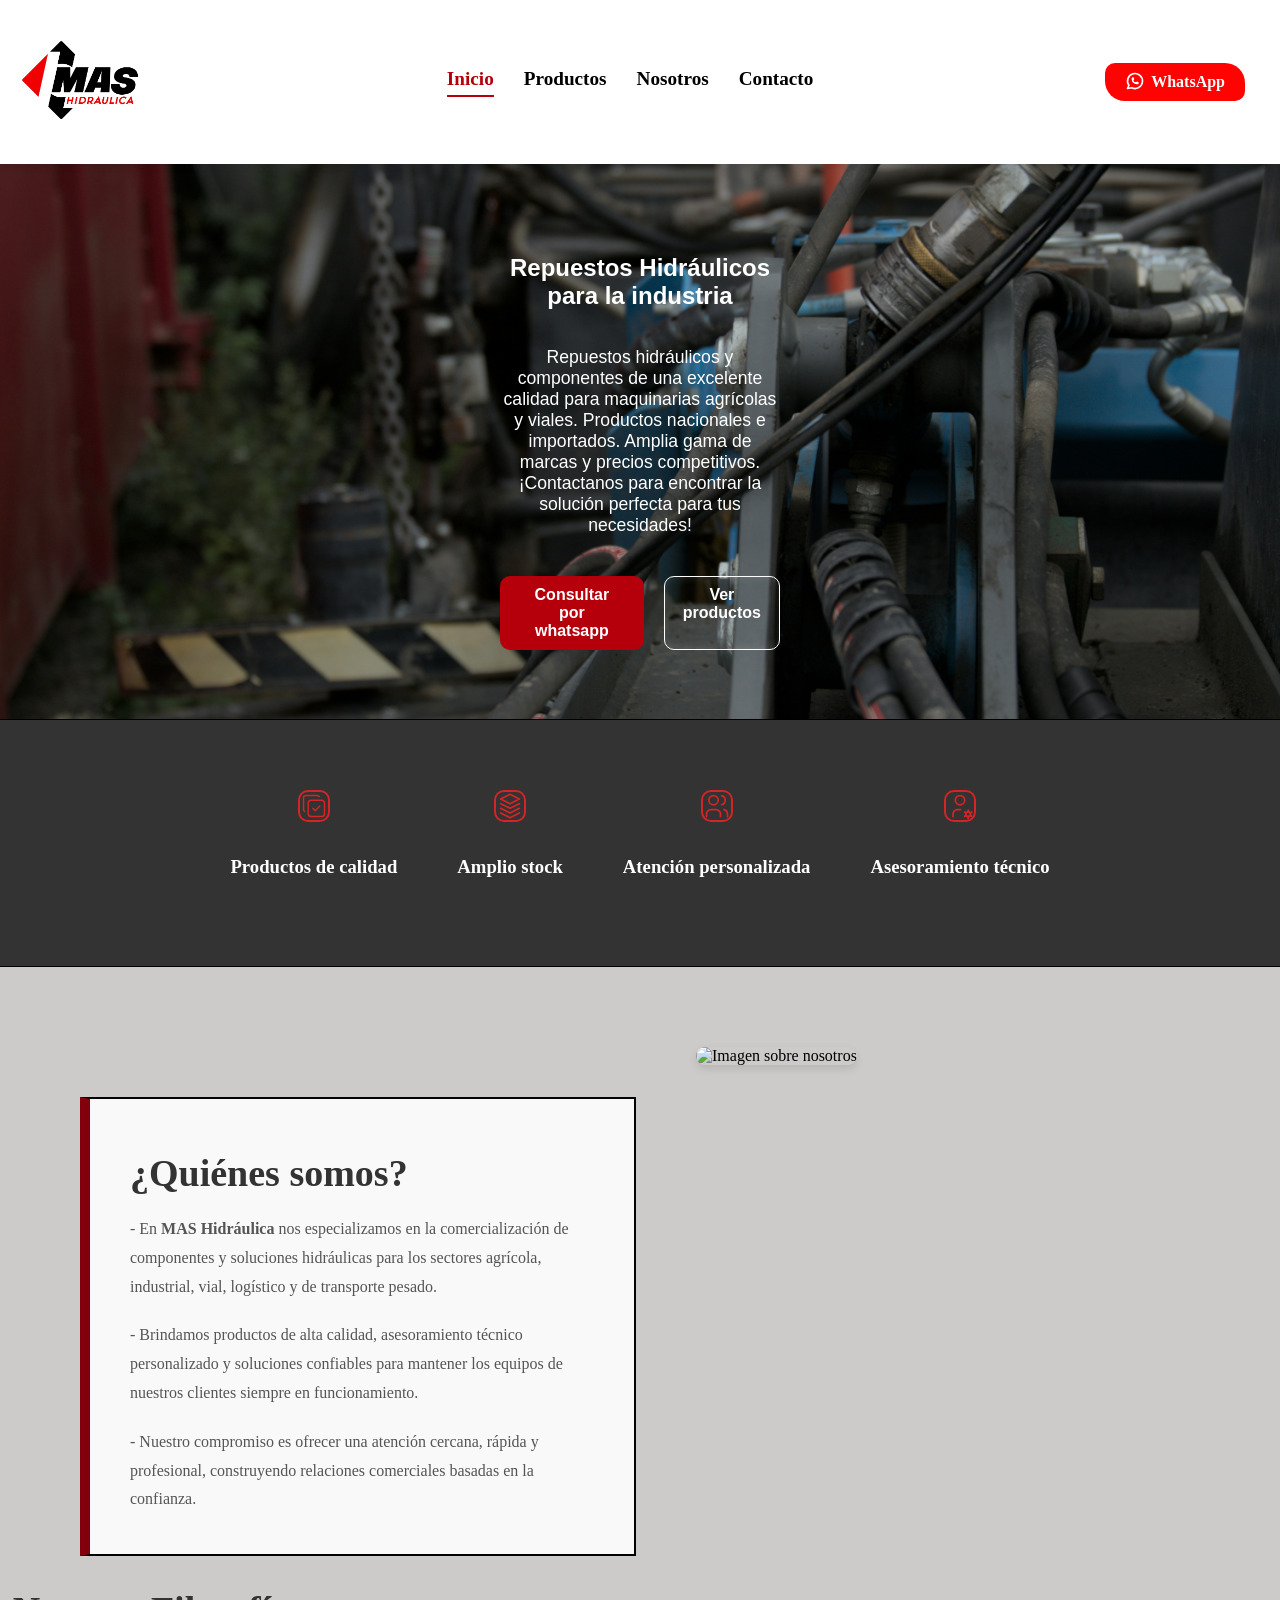
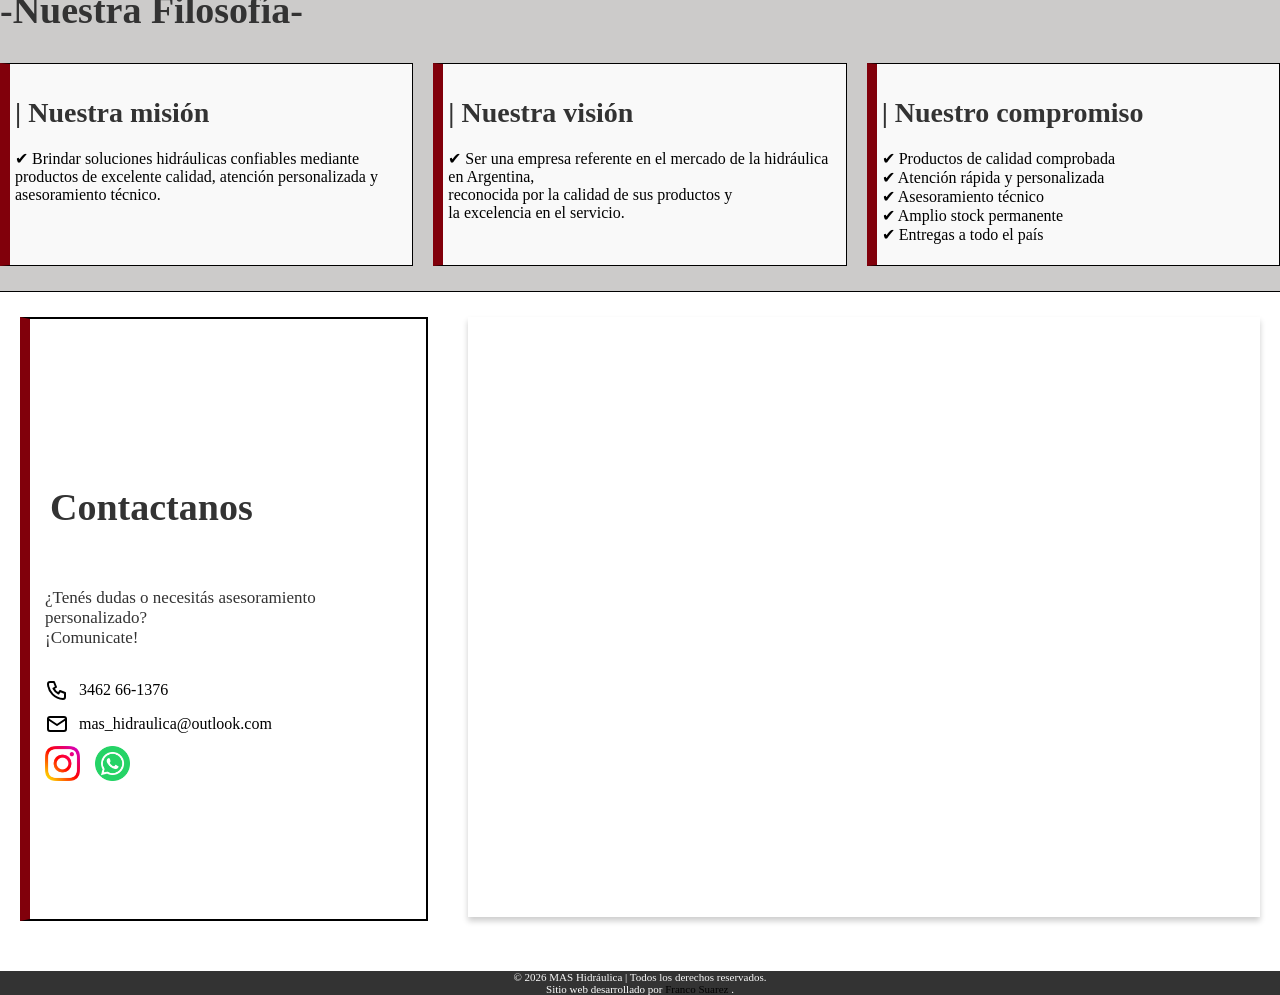
==== commit cee147b3: "modificacion de la parte de productos" ====
--- a/index.html
+++ b/index.html
@@ -93,7 +93,7 @@
 
                     </div>
                 <div class="nosotros-imagen">
-                    <img src="img/nosotros/nosotros.png" alt="Imagen sobre nosotros">
+                    <img src="img/nosotros/tractor.png" alt="Imagen sobre nosotros">
                 </div>
 
             </section>
@@ -188,20 +188,26 @@
            
             </section>
 
-
+            
             <section id="modal-productos" class="productos-ocultos">
 
                 <div class="modal">
+
                     <header class="encabezado">
 
                         <div class="titulo-modal">
                             <h2>Productos</h2>
+                            <p>¡Consultá por lo que necesitás y recibí una atención personalizada!</p>
                         </div>
 
                         <button class="cerrar" aria-label="Cerrar">
-
-                            <svg xmlns="http://www.w3.org/2000/svg" width="24" height="24" viewBox="0 0 24 24" fill="none" stroke="currentColor" stroke-width="2" stroke-linecap="round" stroke-linejoin="round" class="icon icon-tabler icons-tabler-outline icon-tabler-x-mark"><path stroke="none" d="M0 0h24v24H0z" fill="none" /><path d="M12 16l3.644 3.644a1.21 1.21 0 0 0 1.712 0l2.288 -2.288a1.21 1.21 0 0 0 0 -1.712l-3.644 -3.644l3.644 -3.644a1.21 1.21 0 0 0 0 -1.712l-2.288 -2.288a1.21 1.21 0 0 0 -1.712 0l-3.644 3.644l-3.644 -3.644a1.21 1.21 0 0 0 -1.712 0l-2.288 2.288a1.21 1.21 0 0 0 0 1.712l3.644 3.644l-3.644 3.644a1.21 1.21 0 0 0 0 1.712l2.288 2.288a1.21 1.21 0 0 0 1.712 0l3.644 -3.644" /></svg>
-
+                            <svg xmlns="http://www.w3.org/2000/svg" width="24" height="24" 
+                                viewBox="0 0 24 24" fill="none" stroke="currentColor" 
+                                stroke-width="2" stroke-linecap="round" stroke-linejoin="round" 
+                                class="icon icon-tabler icons-tabler-outline icon-tabler-x-mark">
+                                <path stroke="none" d="M0 0h24v24H0z" fill="none" />
+                                <path d="M12 16l3.644 3.644a1.21 1.21 0 0 0 1.712 0l2.288 -2.288a1.21 1.21 0 0 0 0 -1.712l-3.644 -3.644l3.644 -3.644a1.21 1.21 0 0 0 0 -1.712l-2.288 -2.288a1.21 1.21 0 0 0 -1.712 0l-3.644 3.644l-3.644 -3.644a1.21 1.21 0 0 0 -1.712 0l-2.288 2.288a1.21 1.21 0 0 0 0 1.712l3.644 3.644l-3.644 3.644a1.21 1.21 0 0 0 0 1.712l2.288 2.288a1.21 1.21 0 0 0 1.712 0l3.644 -3.644" />
+                            </svg>
                         </button>
 
                     </header>
@@ -210,7 +216,7 @@
 
                         <aside class="filtro">
 
-                             <h3>Encontrá lo que buscás</h3>
+                            <h3>Encontrá lo que buscás</h3>
 
                             <input 
                                 type="search" 
@@ -218,281 +224,27 @@
                                 placeholder="Buscar producto..."
                             >
 
-                            <div class="grupo-filtro">
-                                <h4>Categorías</h4>
-
-                                <button class="filtro-btn categoria-btn activo-filtro" data-categoria="todos">Todos</button>
-                                <button class="filtro-btn categoria-btn" data-categoria="acoples">Acoples</button>
-                                <button class="filtro-btn categoria-btn" data-categoria="terminales">Terminales</button>
-                                <button class="filtro-btn categoria-btn" data-categoria="mangueras">Mangueras</button>
-                            
-                            </div>
-
-                            <div class="grupo-filtro">
-                                <h4>Medidas</h4>
-
-                                <button class="filtro-btn medida-btn activo-filtro" data-medida="todas">Todas</button>
-                                <button class="filtro-btn medida-btn" data-medida="1/4">1/4"</button>
-                                <button class="filtro-btn medida-btn" data-medida="3/8">3/8"</button>
-                                <button class="filtro-btn medida-btn" data-medida="1/2">1/2"</button>
-                            
-                            </div>
-
-                            <div class="grupo-filtro">
-                                <h4>Marcas</h4>
-
-                              <button class="filtro-btn marca-btn activo-filtro" data-marca="todas">Todas</button>
-                              <button class="filtro-btn marca-btn" data-marca="generico">Genérico</button>
-                            
-                            </div>
-
                             <button id="limpiar-filtros" class="limpiar-filtros">
-                                Limpiar filtros
+                                Limpiar búsqueda
                             </button>
 
                         </aside>
 
-                        <section  class="productos">
-
-                            <article class="productos-card"
-                                
-                                data-nombre="acople rapido"
-                                data-categoria="acoples"
-                                data-medida="1/2"
-                                data-marca="generico">
-
-                                <img src="img/catalogo/acoples1.png" alt="Acople Rapido">
-                                <p>Acoples Rápidos</p>
-                                <a href="https://wa.me/5493462661376?text=Hola,%20quisiera%20consultar%20por%20este%20producto" class="boton-producto">
-                                    Consultar
-                                </a>
-                            
-                            </article>
-
-                            <article class="productos-card"
-                                data-nombre="acople rapido"
-                                data-categoria="acoples"
-                                data-medida="1/2"
-                                data-marca="generico">
-
-                                <img src="img/catalogo/direccioneshidrostaticas.png" alt="Direcciones Hidrostáticas">
-                                <p>Direcciones Hidrostáticas</p>
-                                <a href="https://wa.me/5493462661376?text=Hola,%20quisiera%20consultar%20por%20este%20producto" class="boton-producto">
-                                    Consultar
-                                </a>
-
-                            
-                            </article>
-
-                            <article class="productos-card"
-                                data-nombre="acople rapido"
-                                data-categoria="acoples"
-                                data-medida="1/2"
-                                data-marca="generico">
-
-                                <img src="img/catalogo/motororbital.png" alt="Motores Orbitales">
-                                <p>Motores Orbitales</p>
-                                <a href="https://wa.me/5493462661376?text=Hola,%20quisiera%20consultar%20por%20este%20producto" class="boton-producto">
-                                    Consultar
-                                </a>
-                            
-                            </article>
-
-                            <article class="productos-card"
-                                data-nombre="terminales conexiones"
-                                data-categoria="terminales"
-                                data-medida=""
-                                data-marca="generico">
-
-                            <img src="img/catalogo/terminales1.png" alt="Terminales y conneciones">
-                                <p>Terminales y Conecciones</p>
-                                <a href="https://wa.me/5493462661376?text=Hola,%20quisiera%20consultar%20por%20este%20producto" class="boton-producto">
-                                    Consultar
-                                </a>
-                            
-                            </article>
-
-                            <article class="productos-card"
-                                data-nombre="terminales conexiones"
-                                data-categoria="terminales"
-                                data-medida=""
-                                data-marca="generico">
-
-                                <img src="img/catalogo/acopleparabomba.png" alt="Acoples para bomba">
-                                <p>Acoples para bomba</p>
-                                <a href="https://wa.me/5493462661376?text=Hola,%20quisiera%20consultar%20por%20este%20producto" class="boton-producto">
-                                    Consultar
-                                </a>
-
-                                
-                            </article>
-
-                            <article class="productos-card"
-                                data-nombre="terminales conexiones"
-                                data-categoria="terminales"
-                                data-medida=""
-                                data-marca="generico">
-
-                                <img src="img/catalogo/manometro.png" alt="Manómetros Beyca">
-                                <p>Manómetros Beyca</p>
-                                <a href="https://wa.me/5493462661376?text=Hola,%20quisiera%20consultar%20por%20este%20producto" class="boton-producto">
-                                    Consultar
-                                </a>
-                            
-                            </article>
-
-                            
-                            <article class="productos-card"
-                                data-nombre="terminales conexiones"
-                                data-categoria="terminales"
-                                data-medida=""
-                                data-marca="generico">
-
-                                <img src="img/catalogo/sellos.png" alt="Sellos Hidráulicos">
-                                <p>Sellos Hidráulicos</p>
-                                <a href="https://wa.me/5493462661376?text=Hola,%20quisiera%20consultar%20por%20este%20producto" class="boton-producto">
-                                    Consultar
-                                </a>
-                            
-                            </article>
-
-
-                            
-                            <article class="productos-card"
-                                data-nombre="terminales conexiones"
-                                data-categoria="terminales"
-                                data-medida=""
-                                data-marca="generico">
-
-                                <img src="img/catalogo/cilindros.png" alt="Cilindros Hidráulicos">
-                                <p>Cilindros Hidráulicos</p>
-                                <a href="https://wa.me/5493462661376?text=Hola,%20quisiera%20consultar%20por%20este%20producto" class="boton-producto">
-                                    Consultar
-                                </a>
-                            
-                            </article>
-
-
-
-                            
-                            <article class="productos-card"
-                                data-nombre="terminales conexiones"
-                                data-categoria="terminales"
-                                data-medida=""
-                                data-marca="generico">
-
-                                <img src="img/catalogo/accesorios.png" alt="Accesorios para depósitos">
-                                <p>Accesorios para depósitos</p>
-                                <a href="https://wa.me/5493462661376?text=Hola,%20quisiera%20consultar%20por%20este%20producto" class="boton-producto">
-                                    Consultar
-                                </a>
-                            
-                            </article>
-
-
-
-                            
-                            <article class="productos-card"
-                                data-nombre="terminales conexiones"
-                                data-categoria="terminales"
-                                data-medida=""
-                                data-marca="generico">
-
-                                <img src="img/catalogo/filtrosh.png" alt="Filtros Hidráulicos">
-                                <p>Filtros Hidráulicos</p>
-                                <a href="https://wa.me/5493462661376?text=Hola,%20quisiera%20consultar%20por%20este%20producto" class="boton-producto">
-                                    Consultar
-                                </a>
-                            
-                            </article>
-
-                            
-                            
-                            <article class="productos-card"
-                                data-nombre="terminales conexiones"
-                                data-categoria="terminales"
-                                data-medida=""
-                                data-marca="generico">
-
-                                <img src="img/catalogo/valvulas.png" alt="Válvulas Neumáticas">
-                                <p>Válvulas Neumáticas</p>
-                                <a href="https://wa.me/5493462661376?text=Hola,%20quisiera%20consultar%20por%20este%20producto" class="boton-producto">
-                                    Consultar
-                                </a>
-                            
-                            </article>
-
-                            
-                            <article class="productos-card"
-                                data-nombre="terminales conexiones"
-                                data-categoria="terminales"
-                                data-medida=""
-                                data-marca="generico">
-
-                                <img src="img/catalogo/conecciones.png" alt="Conexiones Neumáticas">
-                                <p>Conexiones Neumáticas</p>
-                                <a href="https://wa.me/5493462661376?text=Hola,%20quisiera%20consultar%20por%20este%20producto" class="boton-producto">
-                                    Consultar
-                                </a>
-                            
-                            </article>
-
-
-                            
-                            <article class="productos-card"
-                                data-nombre="terminales conexiones"
-                                data-categoria="terminales"
-                                data-medida=""
-                                data-marca="generico">
-
-                                <img src="img/catalogo/mangeras.png" alt="Mangueras alta, media y baja presión">
-                                <p>Mangueras alta, media y baja presión</p>
-                                <a href="https://wa.me/5493462661376?text=Hola,%20quisiera%20consultar%20por%20este%20producto" class="boton-producto">
-                                    Consultar
-                                </a>
-                            
-                            </article>
-
-                        
+                        <section class="productos" id="contenedor-productos">
+
                             <p id="sin-resultados" class="sin-resultados">
                                 No encontramos productos con esos filtros.
                             </p>
-                        
-                            
-                            <article class="productos-card"
-                                data-nombre="terminales conexiones"
-                                data-categoria="terminales"
-                                data-medida=""
-                                data-marca="generico">
-
-                                <img src="img/catalogo/bombapistones.png" alt="Bombas a pistones">
-                                <p>Bombas a pistones</p>
-                                <a href="https://wa.me/5493462661376?text=Hola,%20quisiera%20consultar%20por%20este%20producto" class="boton-producto">
-                                    Consultar
-                                </a>
-                            
-                            </article>
-
-                              <article class="productos-card"
-                                data-nombre="terminales conexiones"
-                                data-categoria="terminales"
-                                data-medida=""
-                                data-marca="generico">
-
-                                <img src="img/catalogo/trato.png" alt="mas OPCIONES">
-                                <p>CONSULTA POR MAS OPCIONES</p>
-                                <a href="https://wa.me/5493462661376?text=Hola,%20quisiera%20consultar%20por%20este%20producto" class="boton-producto">
-                                    Consultar
-                                </a>
-                            
-                            </article>
 
                         </section>
 
-                    </div> 
-                </div>       
-            
-            </section>
+                    </div>
+
+                </div>
+
+            </section>
+
+            
 
         </main>
 
@@ -508,6 +260,7 @@
         </footer>
         
         <script src="script.js"></script>
+        <link rel="stylesheet" href="./style.css">
     </body>
 
     
--- a/style.css
+++ b/style.css
@@ -71,6 +71,7 @@
     align-items: center;
     justify-content: center;
     gap: 6px;
+    margin-right: 30px;
 }
 
 .boton-whatsapp:hover{
--- a/style.css
+++ b/style.css
@@ -71,6 +71,7 @@
     align-items: center;
     justify-content: center;
     gap: 6px;
+    margin-right: 30px;
 }
 
 .boton-whatsapp:hover{
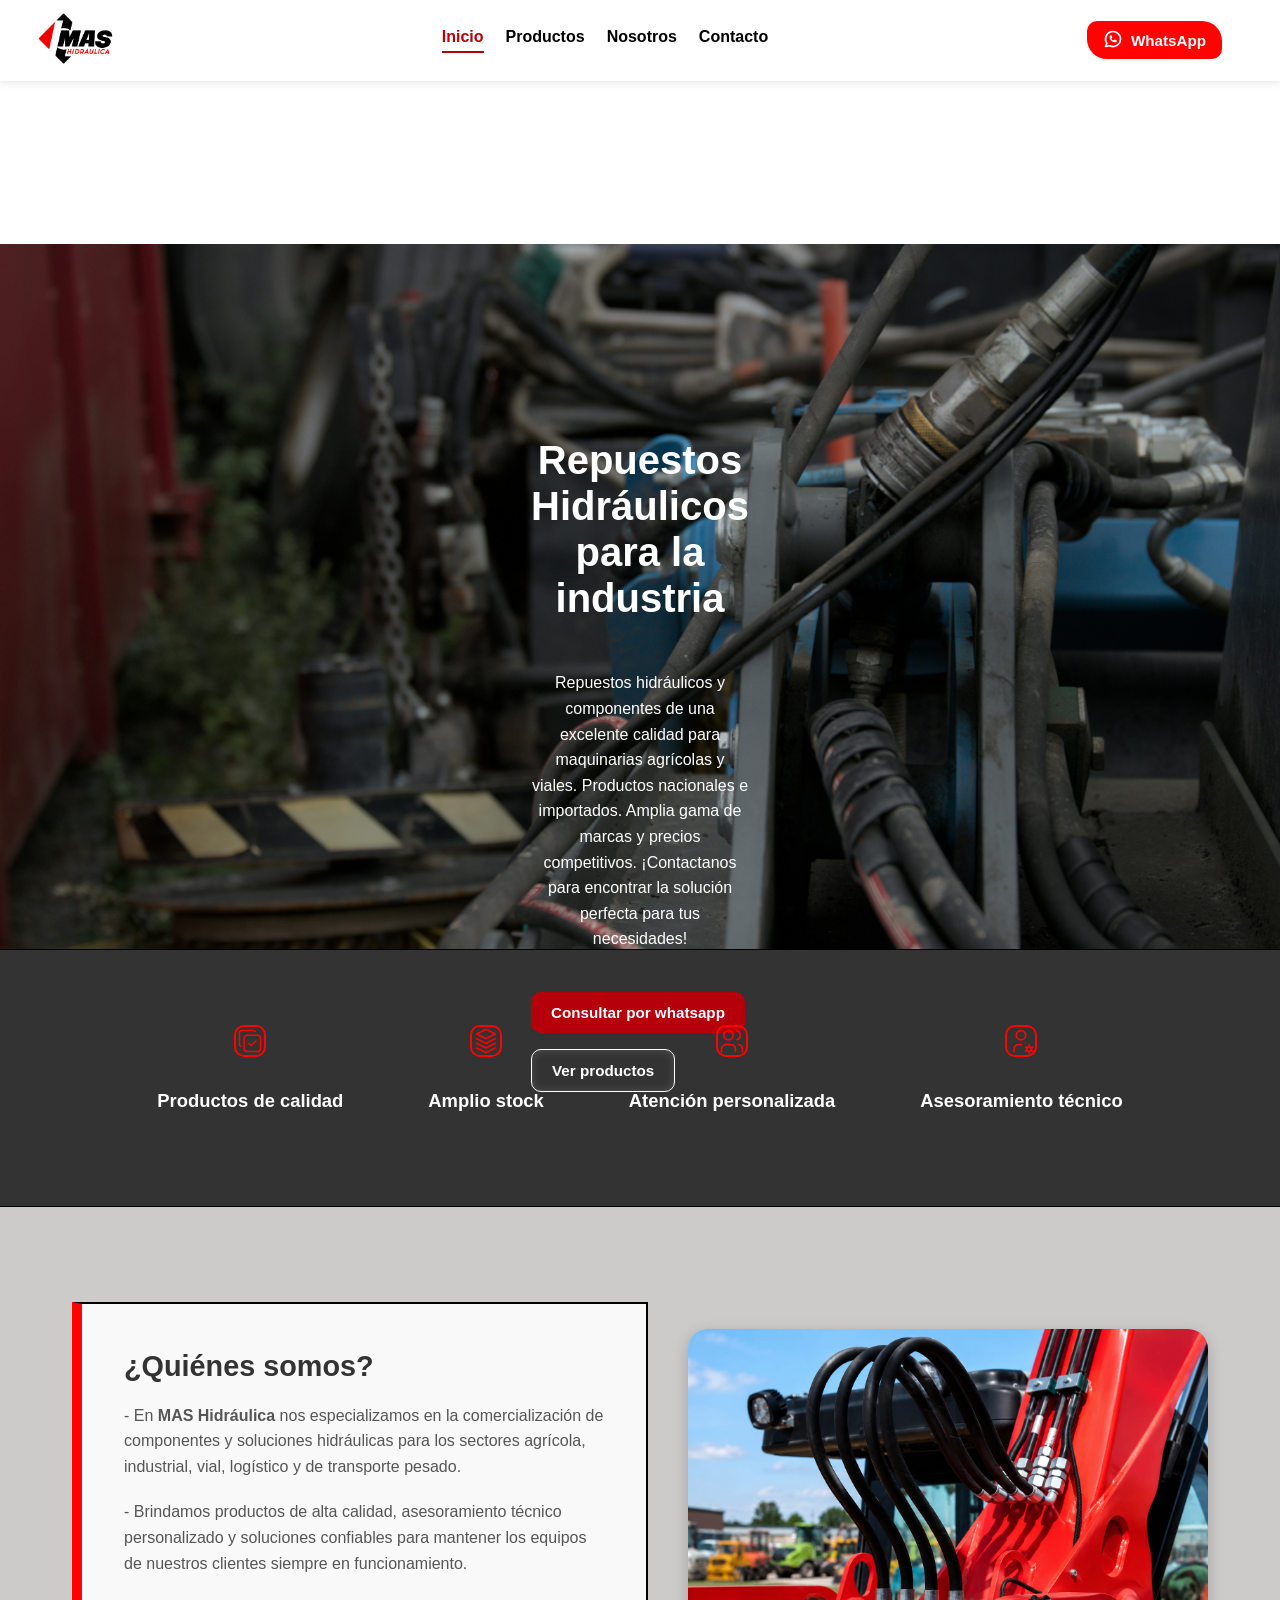
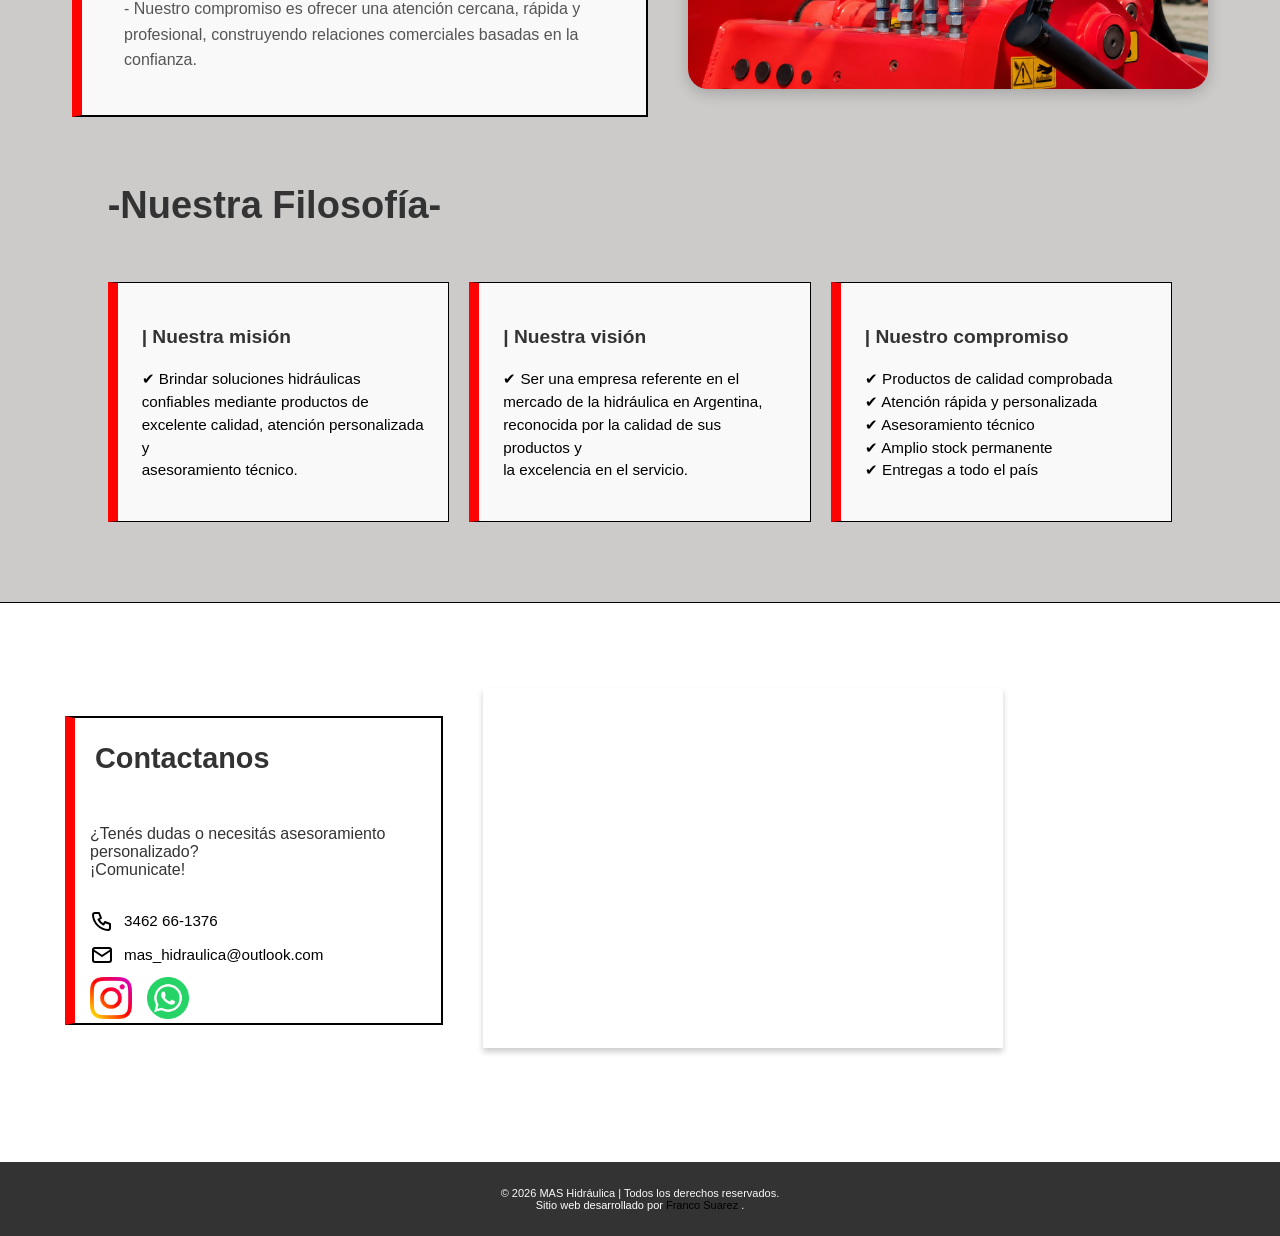
==== commit ee03c6a7: "Cambios generales" ====
--- a/index.html
+++ b/index.html
@@ -10,7 +10,7 @@
     <body>
         <header class="header-principal">
             <div class="logo">
-                <img src="img/logo/logo.png" alt="Logo de MasHidráulica">                                                          
+                <img src="img/logo/logorecortado.png" alt="Logo de MasHidráulica">                                                          
             </div>
             
             <nav>
@@ -92,8 +92,16 @@
                     <p> - Nuestro compromiso es ofrecer una atención cercana, rápida y profesional, construyendo relaciones comerciales basadas en la confianza.</p>   
 
                     </div>
-                <div class="nosotros-imagen">
-                    <img src="img/nosotros/tractor.png" alt="Imagen sobre nosotros">
+                <div class="carrusel-nosotros">
+
+                    <img src="img/nosotros/foto1.png" alt="Foto " class="slide-nosotros activo-slide">
+                    <img src="img/nosotros/foto2.png" alt="Foto " class="slide-nosotros">
+                    <img src="img/nosotros/foto3.png" alt="Foto " class="slide-nosotros">
+                    <img src="img/nosotros/foto4.png" alt="Foto " class="slide-nosotros">
+                   
+                    <img src="img/nosotros/foto6.png" alt="Foto " class="slide-nosotros">
+                    <img src="img/nosotros/foto7.png" alt="Foto " class="slide-nosotros">
+                    
                 </div>
 
             </section>
--- a/style.css
+++ b/style.css
@@ -3,7 +3,10 @@
 html{
     scroll-behavior: smooth;
 }
-body{margin: 0;}
+body{
+    margin: 0;
+    font-family: Arial, Helvetica, sans-serif;
+}
 
 .header-principal{
     margin: 0; 
@@ -54,9 +57,11 @@
 }
 
 .logo img{
-    width: 150px;
+    width: 200px;
     height: auto;
     font-weight: bold;
+    margin-top: 5px;
+    margin-bottom: 5px;
     
 }
 
@@ -196,11 +201,11 @@
 }
 
 .beneficio svg{
-    color: #d32525;
+    color: #ff0202;
     width: 28px;
     height: 28px;
     margin-bottom: 15px;
-    border: 2px solid #d32525;
+    border: 2px solid #ff0202;
     border-radius: 10px;
 }
  
@@ -221,10 +226,31 @@
     flex: 1;
 }
 
-.nosotros-imagen img{
-    width: 80%;
+.carrusel-nosotros{
+    position: relative;
+    width: 100%;
+    max-width: 800px;
+    height: 600px;
+    margin-top: 50px;
     border-radius: 20px;
-    box-shadow: 0px 4px 8px rgba(0, 0, 0, 0.1);
+    overflow: hidden;
+    box-shadow: 0 4px 15px rgba(0,0,0,.2);
+}
+
+.slide-nosotros{
+    position: absolute;
+    inset: 0;
+
+    width: 100%;
+    height: 100%;
+    object-fit: cover;
+
+    opacity: 0;
+    transition: opacity .5s ease;
+}
+
+.slide-nosotros.activo-slide{
+    opacity: 1;
 }
 
 .nosotros-contenido h2{
@@ -247,7 +273,7 @@
     max-width: 600px;
     border: 2px solid #020202;
     
-    border-left: 10px solid #81000b;
+    border-left: 10px solid #ff0202;
     padding: 20px;
     background-color: #f9f9f9;
     margin-top: 50px;
@@ -294,7 +320,7 @@
     flex: 1;
     
     border: solid 1px black;
-    border-left: 10px solid #81000b;
+    border-left: 10px solid #ff0202;
     padding: 5px;
     background-color: #f9f9f9;
     margin-bottom: 25px;
@@ -358,7 +384,7 @@
     gap: 10px;
     border: solid 2px black;
     
-    border-left: 10px solid #81000b;
+    border-left: 10px solid #ff0202;
     background-color: f9f9f9;
 
     
@@ -477,6 +503,9 @@
     justify-content: space-between;
     align-items: center;
 
+
+
+
     padding: 20px;
     border-bottom: 1px solid #ddd;
 }
@@ -486,6 +515,8 @@
     display: flex;
     gap: 20px;
 
+    background-color: rgb(204, 203, 202);
+    border-top: solid 1px black;
     padding: 20px;
     overflow-y: auto;
 }
@@ -565,37 +596,41 @@
 .productos{
     flex: 1;
     display: grid;
-    grid-template-columns: repeat(auto-fit, minmax(190px, 1fr));
+    grid-template-columns: repeat(auto-fill, 220px);
     gap: 20px;
-
-   
+    justify-content: center;
+    align-items: start;
+
+    overflow-y: auto;
+    overflow-x: hidden;
 }
 
 
 .productos-card{
+    width: 220px;
+    min-height: 300px;
+
     background: white;
     border-radius: 15px;
-    padding: 20px;
+    padding: 15px;
     box-shadow: 0 4px 10px rgba(0,0,0,.15);
 
     display: flex;
     flex-direction: column;
     align-items: center;
-    gap: 15px;
-
-    min-height: 275px;
+    gap: 12px;
+
     transition: transform .2s ease;
 }
 
 .productos-card img{
     width: 100%;
-    max-width: 180px;
-    height: 120px;
+    height: 130px;
     object-fit: contain;
 }
 
-.productos-card p{
-    min-height: 45px;
+.nombre-producto{
+    min-height: 35px;
     display: flex;
     align-items: center;
     justify-content: center;
@@ -605,16 +640,34 @@
     margin: 0;
 }
 
+.descripcion-producto{
+    font-size: 14px;
+    color: #555;
+    text-align: center;
+    line-height: 1.4;
+}
+
+.productos-card p{
+    min-height: 45px;
+    display: flex;
+    align-items: center;
+    justify-content: center;
+
+    text-align: center;
+    font-weight: bold;
+    margin: 0;
+}
+
 .boton-producto{
     margin-top: auto;
 
-    padding: 10px 18px;
+    padding: 8px 14px;
     background: #b5000b;
     color: white;
     border-radius: 8px;
     text-decoration: none;
     font-weight: bold;
-    flex-shrink: 0;
+    font-size: 14px;
 }
 
 .productos-card:hover{
@@ -771,6 +824,7 @@
         width: 100%;
         justify-content: center;
         width: 150px;
+        margin-left: 30px;
         
     }
 
@@ -820,3 +874,432 @@
 
 
 }
+
+
+/* Cambios de la parte de productos  */
+
+.modal{
+    background: #f7f7f7;
+    border-radius: 22px;
+    overflow: hidden;
+    box-shadow: 0 25px 70px rgba(0,0,0,.35);
+}
+
+.encabezado{
+    background: white;
+    padding: 24px 28px;
+    border-bottom: 1px solid #ddd;
+    border-top: 6px solid  #ff0202;
+}
+
+.titulo-modal h2{
+    display: flex;
+    align-items: center;
+    gap: 12px;
+
+    font-size: 30px;
+    color: #1f1f1f;
+    margin-bottom: 8px;
+}
+
+.titulo-modal h2::before{
+    content: "";
+    width: 6px;
+    height: 32px;
+    background: #c40010;
+    border-radius: 4px;
+}
+
+.titulo-modal p{
+    color: #555;
+    font-size: 16px;
+}
+
+.contenido{
+    background: #eeeeee;
+    padding: 28px;
+}
+
+.productos{
+    flex: 1;
+    display: grid;
+    grid-template-columns: repeat(auto-fill, 240px);
+    gap: 24px;
+    justify-content: start;
+    align-items: start;
+
+    overflow-y: auto;
+    overflow-x: hidden;
+
+    width: 100%;
+    padding: 28px;
+
+    display: grid;
+    grid-template-columns: repeat(auto-fill, 240px);
+    justify-content: center;
+    align-items: start;
+    align-content: start;
+
+    gap: 28px;
+    background: #f1f1f1;
+}
+
+.productos-card{
+    width: 240px;
+    min-height: 360px;
+
+    background: white;
+    border-radius: 18px;
+    padding: 18px;
+
+    display: flex;
+    flex-direction: column;
+    align-items: center;
+    gap: 14px;
+
+    box-shadow: 0 8px 22px rgba(0,0,0,.12);
+    transition: transform .2s ease, box-shadow .2s ease;
+}
+
+.productos-card:hover{
+    transform: translateY(-5px);
+    box-shadow: 0 12px 28px rgba(0,0,0,.18);
+}
+
+.productos-card img{
+    width: 100%;
+    height: 155px;
+
+    object-fit: contain;
+    background: #f4f4f4;
+    border-radius: 14px;
+    padding: 10px;
+}
+
+.nombre-producto{
+    min-height: 40px;
+
+    display: flex;
+    align-items: center;
+    justify-content: center;
+
+    text-align: center;
+    font-size: 18px;
+    font-weight: 800;
+    color: #222;
+    margin: 0;
+}
+
+.descripcion-producto{
+    min-height: 45px;
+
+    font-size: 14px;
+    color: #555;
+    text-align: center;
+    line-height: 1.4;
+
+}
+
+.boton-producto{
+    margin-top: auto;
+
+    padding: 10px 20px;
+    background: #c40010;
+    color: white;
+
+    border-radius: 10px;
+    text-decoration: none;
+    font-weight: bold;
+    font-size: 15px;
+
+    transition: background .2s ease, transform .2s ease;
+}
+
+.boton-producto:hover{
+    background: #97000c;
+    transform: scale(1.04);
+}
+
+.cerrar{
+    background: #f5f5f5;
+    border: 1px solid #ccc;
+    border-radius: 8px;
+    padding: 6px;
+    cursor: pointer;
+    transition: .2s;
+}
+
+.cerrar:hover{
+    background: #c40010;
+    color: white;
+    border-color: #c40010;
+}
+
+.cerrar svg{
+margin-top: 1px;
+}
+
+
+/* Pagina para notebooks */
+
+
+@media (min-width: 901px) and (max-width: 1366px){
+
+    html,
+    body{
+        overflow-x: hidden;
+    }
+
+    /* HEADER */
+
+    .header-principal{
+        padding: 8px 28px;
+        gap: 20px;
+    }
+
+    .logo img{
+        width: 95px;
+    }
+
+    nav{
+        gap: 22px;
+    }
+
+    nav a{
+        font-size: 1rem;
+    }
+
+    .boton-whatsapp{
+        padding: 10px 16px;
+        font-size: 0.95rem;
+        gap: 8px;
+    }
+
+    .boton-whatsapp svg{
+        width: 20px;
+        height: 20px;
+    }
+
+    main{
+        padding-top: 110px;
+    }
+
+    /* HERO */
+
+    .hero{
+        min-height: 520px;
+        padding: 60px 50px;
+    }
+
+    .hero-contenido{
+        max-width: 560px;
+    }
+
+    .hero h1{
+        font-size: 2.5rem;
+        line-height: 1.15;
+    }
+
+    .hero p{
+        font-size: 1rem;
+        line-height: 1.6;
+    }
+
+    .hero-botones{
+        gap: 16px;
+        flex-wrap: wrap;
+    }
+
+    .boton-principal,
+    .boton-secundario{
+        padding: 12px 20px;
+        font-size: 0.95rem;
+    }
+
+    /* BENEFICIOS */
+
+    .beneficios{
+        padding: 55px 40px;
+        gap: 25px;
+    }
+
+    .beneficios article{
+        max-width: 280px;
+        padding: 22px;
+    }
+
+    .beneficios h3{
+        font-size: 1.15rem;
+    }
+
+    .beneficios p{
+        font-size: 0.95rem;
+    }
+
+    /* NOSOTROS */
+
+    .nosotros{
+        padding: 60px 45px;
+        gap: 40px;
+        align-items: center;
+    }
+
+    .nosotros-contenido{
+        max-width: 520px;
+        padding: 22px;
+        margin-top: 35px;
+    }
+
+    .nosotros-contenido h2{
+        font-size: 1.8rem;
+    }
+
+    .nosotros-contenido p{
+        font-size: 1rem;
+        line-height: 1.6;
+    }
+
+    .carrusel-nosotros{
+        max-width: 520px;
+        height: 360px;
+        margin-top: 35px;
+    }
+
+    /* FILOSOFÍA */
+
+    .filosofia{
+        padding: 55px 40px;
+        gap: 24px;
+    }
+
+    .filosofia article{
+        max-width: 300px;
+        padding: 24px;
+    }
+
+    .filosofia h3{
+        font-size: 1.2rem;
+    }
+
+    .filosofia p{
+        font-size: 0.95rem;
+        line-height: 1.5;
+    }
+
+    /* CONTACTO */
+
+    .contacto{
+        padding: 60px 45px;
+        gap: 40px;
+        align-items: center;
+    }
+
+    .contactoinfo{
+        max-width: 430px;
+    }
+
+    .contactoinfo h2{
+        font-size: 1.8rem;
+    }
+
+    .contactoinfo p{
+        font-size: 1rem;
+    }
+
+    .contacto-item{
+        font-size: 0.95rem;
+    }
+
+    .contacto-redes img{
+        width: 42px;
+        height: 42px;
+        object-fit: contain;
+    }
+
+    .mapa iframe{
+        width: 520px;
+        height: 360px;
+    }
+
+    /* FOOTER */
+
+    .footer{
+        padding: 25px 40px;
+        font-size: 0.95rem;
+    }
+
+    /* MODAL PRODUCTOS */
+
+    .modal{
+        width: 92%;
+        max-width: 1150px;
+        height: 88vh;
+    }
+
+    .encabezado{
+        padding: 18px 24px;
+    }
+
+    .titulo-modal h2{
+        font-size: 26px;
+    }
+
+    .titulo-modal p{
+        font-size: 14px;
+    }
+
+    .contenido{
+        padding: 20px;
+        gap: 20px;
+    }
+
+    .filtro{
+        width: 240px;
+        padding: 18px;
+    }
+
+    .filtro h3{
+        font-size: 18px;
+    }
+
+    .filtro input{
+        padding: 10px;
+        font-size: 14px;
+    }
+
+    .limpiar-filtros{
+        padding: 10px 12px;
+        font-size: 14px;
+    }
+
+    .productos{
+        grid-template-columns: repeat(auto-fill, 220px);
+        gap: 20px;
+        justify-content: center;
+        padding: 20px;
+    }
+
+    .productos-card{
+        width: 220px;
+        min-height: 330px;
+        padding: 16px;
+    }
+
+    .productos-card img{
+        height: 135px;
+    }
+
+    .nombre-producto{
+        font-size: 16px;
+    }
+
+    .descripcion-producto{
+        font-size: 13px;
+        min-height: 45px;
+    }
+
+    .boton-producto{
+        padding: 9px 16px;
+        font-size: 14px;
+    }
+}
--- a/style.css
+++ b/style.css
@@ -3,7 +3,10 @@
 html{
     scroll-behavior: smooth;
 }
-body{margin: 0;}
+body{
+    margin: 0;
+    font-family: Arial, Helvetica, sans-serif;
+}
 
 .header-principal{
     margin: 0; 
@@ -54,9 +57,11 @@
 }
 
 .logo img{
-    width: 150px;
+    width: 200px;
     height: auto;
     font-weight: bold;
+    margin-top: 5px;
+    margin-bottom: 5px;
     
 }
 
@@ -196,11 +201,11 @@
 }
 
 .beneficio svg{
-    color: #d32525;
+    color: #ff0202;
     width: 28px;
     height: 28px;
     margin-bottom: 15px;
-    border: 2px solid #d32525;
+    border: 2px solid #ff0202;
     border-radius: 10px;
 }
  
@@ -221,10 +226,31 @@
     flex: 1;
 }
 
-.nosotros-imagen img{
-    width: 80%;
+.carrusel-nosotros{
+    position: relative;
+    width: 100%;
+    max-width: 800px;
+    height: 600px;
+    margin-top: 50px;
     border-radius: 20px;
-    box-shadow: 0px 4px 8px rgba(0, 0, 0, 0.1);
+    overflow: hidden;
+    box-shadow: 0 4px 15px rgba(0,0,0,.2);
+}
+
+.slide-nosotros{
+    position: absolute;
+    inset: 0;
+
+    width: 100%;
+    height: 100%;
+    object-fit: cover;
+
+    opacity: 0;
+    transition: opacity .5s ease;
+}
+
+.slide-nosotros.activo-slide{
+    opacity: 1;
 }
 
 .nosotros-contenido h2{
@@ -247,7 +273,7 @@
     max-width: 600px;
     border: 2px solid #020202;
     
-    border-left: 10px solid #81000b;
+    border-left: 10px solid #ff0202;
     padding: 20px;
     background-color: #f9f9f9;
     margin-top: 50px;
@@ -294,7 +320,7 @@
     flex: 1;
     
     border: solid 1px black;
-    border-left: 10px solid #81000b;
+    border-left: 10px solid #ff0202;
     padding: 5px;
     background-color: #f9f9f9;
     margin-bottom: 25px;
@@ -358,7 +384,7 @@
     gap: 10px;
     border: solid 2px black;
     
-    border-left: 10px solid #81000b;
+    border-left: 10px solid #ff0202;
     background-color: f9f9f9;
 
     
@@ -477,6 +503,9 @@
     justify-content: space-between;
     align-items: center;
 
+
+
+
     padding: 20px;
     border-bottom: 1px solid #ddd;
 }
@@ -486,6 +515,8 @@
     display: flex;
     gap: 20px;
 
+    background-color: rgb(204, 203, 202);
+    border-top: solid 1px black;
     padding: 20px;
     overflow-y: auto;
 }
@@ -565,37 +596,41 @@
 .productos{
     flex: 1;
     display: grid;
-    grid-template-columns: repeat(auto-fit, minmax(190px, 1fr));
+    grid-template-columns: repeat(auto-fill, 220px);
     gap: 20px;
-
-   
+    justify-content: center;
+    align-items: start;
+
+    overflow-y: auto;
+    overflow-x: hidden;
 }
 
 
 .productos-card{
+    width: 220px;
+    min-height: 300px;
+
     background: white;
     border-radius: 15px;
-    padding: 20px;
+    padding: 15px;
     box-shadow: 0 4px 10px rgba(0,0,0,.15);
 
     display: flex;
     flex-direction: column;
     align-items: center;
-    gap: 15px;
-
-    min-height: 275px;
+    gap: 12px;
+
     transition: transform .2s ease;
 }
 
 .productos-card img{
     width: 100%;
-    max-width: 180px;
-    height: 120px;
+    height: 130px;
     object-fit: contain;
 }
 
-.productos-card p{
-    min-height: 45px;
+.nombre-producto{
+    min-height: 35px;
     display: flex;
     align-items: center;
     justify-content: center;
@@ -605,16 +640,34 @@
     margin: 0;
 }
 
+.descripcion-producto{
+    font-size: 14px;
+    color: #555;
+    text-align: center;
+    line-height: 1.4;
+}
+
+.productos-card p{
+    min-height: 45px;
+    display: flex;
+    align-items: center;
+    justify-content: center;
+
+    text-align: center;
+    font-weight: bold;
+    margin: 0;
+}
+
 .boton-producto{
     margin-top: auto;
 
-    padding: 10px 18px;
+    padding: 8px 14px;
     background: #b5000b;
     color: white;
     border-radius: 8px;
     text-decoration: none;
     font-weight: bold;
-    flex-shrink: 0;
+    font-size: 14px;
 }
 
 .productos-card:hover{
@@ -771,6 +824,7 @@
         width: 100%;
         justify-content: center;
         width: 150px;
+        margin-left: 30px;
         
     }
 
@@ -820,3 +874,432 @@
 
 
 }
+
+
+/* Cambios de la parte de productos  */
+
+.modal{
+    background: #f7f7f7;
+    border-radius: 22px;
+    overflow: hidden;
+    box-shadow: 0 25px 70px rgba(0,0,0,.35);
+}
+
+.encabezado{
+    background: white;
+    padding: 24px 28px;
+    border-bottom: 1px solid #ddd;
+    border-top: 6px solid  #ff0202;
+}
+
+.titulo-modal h2{
+    display: flex;
+    align-items: center;
+    gap: 12px;
+
+    font-size: 30px;
+    color: #1f1f1f;
+    margin-bottom: 8px;
+}
+
+.titulo-modal h2::before{
+    content: "";
+    width: 6px;
+    height: 32px;
+    background: #c40010;
+    border-radius: 4px;
+}
+
+.titulo-modal p{
+    color: #555;
+    font-size: 16px;
+}
+
+.contenido{
+    background: #eeeeee;
+    padding: 28px;
+}
+
+.productos{
+    flex: 1;
+    display: grid;
+    grid-template-columns: repeat(auto-fill, 240px);
+    gap: 24px;
+    justify-content: start;
+    align-items: start;
+
+    overflow-y: auto;
+    overflow-x: hidden;
+
+    width: 100%;
+    padding: 28px;
+
+    display: grid;
+    grid-template-columns: repeat(auto-fill, 240px);
+    justify-content: center;
+    align-items: start;
+    align-content: start;
+
+    gap: 28px;
+    background: #f1f1f1;
+}
+
+.productos-card{
+    width: 240px;
+    min-height: 360px;
+
+    background: white;
+    border-radius: 18px;
+    padding: 18px;
+
+    display: flex;
+    flex-direction: column;
+    align-items: center;
+    gap: 14px;
+
+    box-shadow: 0 8px 22px rgba(0,0,0,.12);
+    transition: transform .2s ease, box-shadow .2s ease;
+}
+
+.productos-card:hover{
+    transform: translateY(-5px);
+    box-shadow: 0 12px 28px rgba(0,0,0,.18);
+}
+
+.productos-card img{
+    width: 100%;
+    height: 155px;
+
+    object-fit: contain;
+    background: #f4f4f4;
+    border-radius: 14px;
+    padding: 10px;
+}
+
+.nombre-producto{
+    min-height: 40px;
+
+    display: flex;
+    align-items: center;
+    justify-content: center;
+
+    text-align: center;
+    font-size: 18px;
+    font-weight: 800;
+    color: #222;
+    margin: 0;
+}
+
+.descripcion-producto{
+    min-height: 45px;
+
+    font-size: 14px;
+    color: #555;
+    text-align: center;
+    line-height: 1.4;
+
+}
+
+.boton-producto{
+    margin-top: auto;
+
+    padding: 10px 20px;
+    background: #c40010;
+    color: white;
+
+    border-radius: 10px;
+    text-decoration: none;
+    font-weight: bold;
+    font-size: 15px;
+
+    transition: background .2s ease, transform .2s ease;
+}
+
+.boton-producto:hover{
+    background: #97000c;
+    transform: scale(1.04);
+}
+
+.cerrar{
+    background: #f5f5f5;
+    border: 1px solid #ccc;
+    border-radius: 8px;
+    padding: 6px;
+    cursor: pointer;
+    transition: .2s;
+}
+
+.cerrar:hover{
+    background: #c40010;
+    color: white;
+    border-color: #c40010;
+}
+
+.cerrar svg{
+margin-top: 1px;
+}
+
+
+/* Pagina para notebooks */
+
+
+@media (min-width: 901px) and (max-width: 1366px){
+
+    html,
+    body{
+        overflow-x: hidden;
+    }
+
+    /* HEADER */
+
+    .header-principal{
+        padding: 8px 28px;
+        gap: 20px;
+    }
+
+    .logo img{
+        width: 95px;
+    }
+
+    nav{
+        gap: 22px;
+    }
+
+    nav a{
+        font-size: 1rem;
+    }
+
+    .boton-whatsapp{
+        padding: 10px 16px;
+        font-size: 0.95rem;
+        gap: 8px;
+    }
+
+    .boton-whatsapp svg{
+        width: 20px;
+        height: 20px;
+    }
+
+    main{
+        padding-top: 110px;
+    }
+
+    /* HERO */
+
+    .hero{
+        min-height: 520px;
+        padding: 60px 50px;
+    }
+
+    .hero-contenido{
+        max-width: 560px;
+    }
+
+    .hero h1{
+        font-size: 2.5rem;
+        line-height: 1.15;
+    }
+
+    .hero p{
+        font-size: 1rem;
+        line-height: 1.6;
+    }
+
+    .hero-botones{
+        gap: 16px;
+        flex-wrap: wrap;
+    }
+
+    .boton-principal,
+    .boton-secundario{
+        padding: 12px 20px;
+        font-size: 0.95rem;
+    }
+
+    /* BENEFICIOS */
+
+    .beneficios{
+        padding: 55px 40px;
+        gap: 25px;
+    }
+
+    .beneficios article{
+        max-width: 280px;
+        padding: 22px;
+    }
+
+    .beneficios h3{
+        font-size: 1.15rem;
+    }
+
+    .beneficios p{
+        font-size: 0.95rem;
+    }
+
+    /* NOSOTROS */
+
+    .nosotros{
+        padding: 60px 45px;
+        gap: 40px;
+        align-items: center;
+    }
+
+    .nosotros-contenido{
+        max-width: 520px;
+        padding: 22px;
+        margin-top: 35px;
+    }
+
+    .nosotros-contenido h2{
+        font-size: 1.8rem;
+    }
+
+    .nosotros-contenido p{
+        font-size: 1rem;
+        line-height: 1.6;
+    }
+
+    .carrusel-nosotros{
+        max-width: 520px;
+        height: 360px;
+        margin-top: 35px;
+    }
+
+    /* FILOSOFÍA */
+
+    .filosofia{
+        padding: 55px 40px;
+        gap: 24px;
+    }
+
+    .filosofia article{
+        max-width: 300px;
+        padding: 24px;
+    }
+
+    .filosofia h3{
+        font-size: 1.2rem;
+    }
+
+    .filosofia p{
+        font-size: 0.95rem;
+        line-height: 1.5;
+    }
+
+    /* CONTACTO */
+
+    .contacto{
+        padding: 60px 45px;
+        gap: 40px;
+        align-items: center;
+    }
+
+    .contactoinfo{
+        max-width: 430px;
+    }
+
+    .contactoinfo h2{
+        font-size: 1.8rem;
+    }
+
+    .contactoinfo p{
+        font-size: 1rem;
+    }
+
+    .contacto-item{
+        font-size: 0.95rem;
+    }
+
+    .contacto-redes img{
+        width: 42px;
+        height: 42px;
+        object-fit: contain;
+    }
+
+    .mapa iframe{
+        width: 520px;
+        height: 360px;
+    }
+
+    /* FOOTER */
+
+    .footer{
+        padding: 25px 40px;
+        font-size: 0.95rem;
+    }
+
+    /* MODAL PRODUCTOS */
+
+    .modal{
+        width: 92%;
+        max-width: 1150px;
+        height: 88vh;
+    }
+
+    .encabezado{
+        padding: 18px 24px;
+    }
+
+    .titulo-modal h2{
+        font-size: 26px;
+    }
+
+    .titulo-modal p{
+        font-size: 14px;
+    }
+
+    .contenido{
+        padding: 20px;
+        gap: 20px;
+    }
+
+    .filtro{
+        width: 240px;
+        padding: 18px;
+    }
+
+    .filtro h3{
+        font-size: 18px;
+    }
+
+    .filtro input{
+        padding: 10px;
+        font-size: 14px;
+    }
+
+    .limpiar-filtros{
+        padding: 10px 12px;
+        font-size: 14px;
+    }
+
+    .productos{
+        grid-template-columns: repeat(auto-fill, 220px);
+        gap: 20px;
+        justify-content: center;
+        padding: 20px;
+    }
+
+    .productos-card{
+        width: 220px;
+        min-height: 330px;
+        padding: 16px;
+    }
+
+    .productos-card img{
+        height: 135px;
+    }
+
+    .nombre-producto{
+        font-size: 16px;
+    }
+
+    .descripcion-producto{
+        font-size: 13px;
+        min-height: 45px;
+    }
+
+    .boton-producto{
+        padding: 9px 16px;
+        font-size: 14px;
+    }
+}
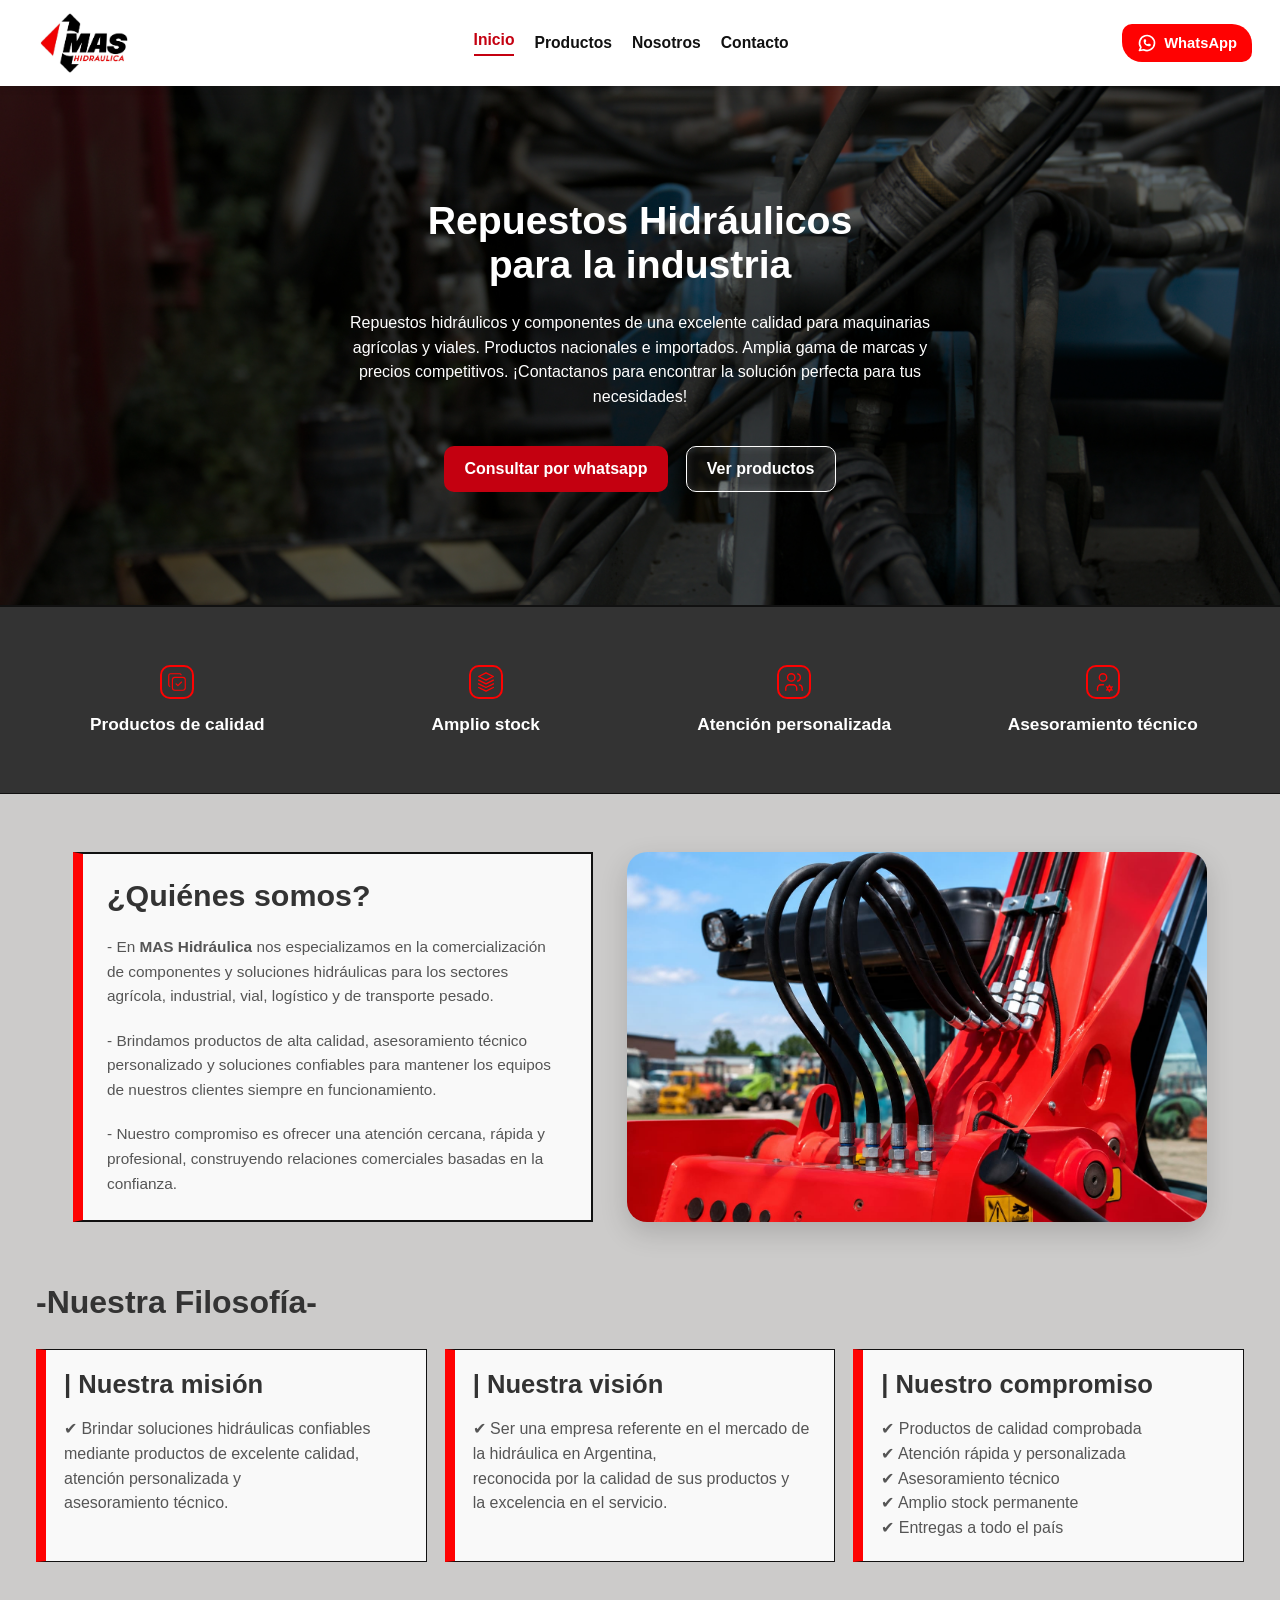
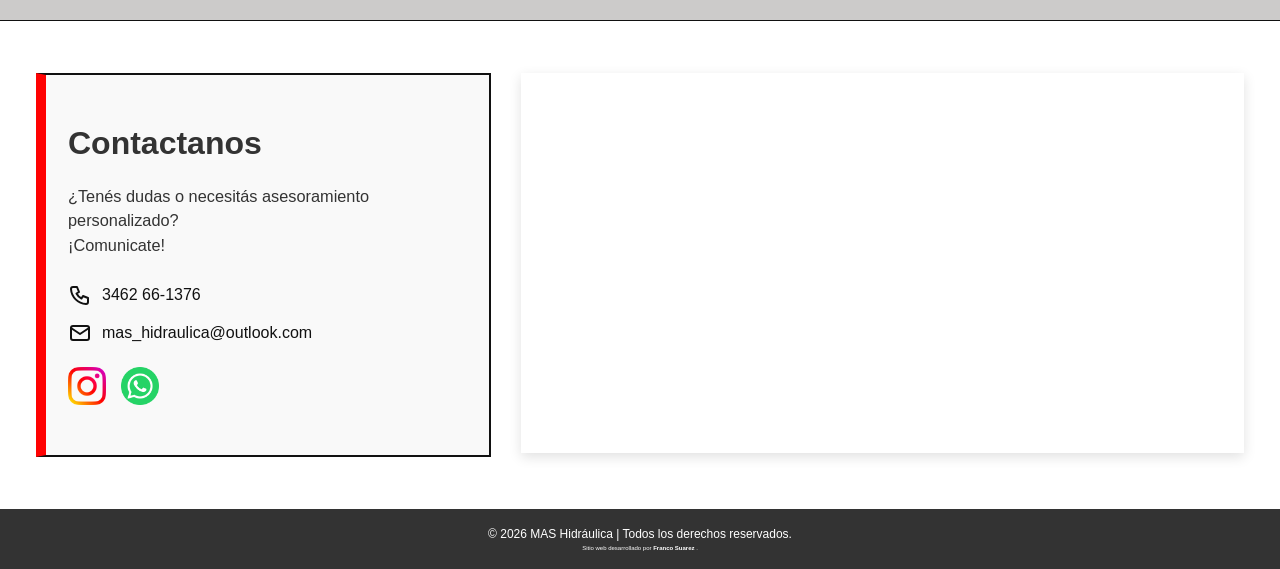
==== commit 0e5c0240: "Actualización en el catálogo" ====
--- a/index.html
+++ b/index.html
@@ -4,7 +4,7 @@
         <title>Mas Hidráulica - Inicio</title>
         <meta charset="UTF-8" />
         <meta name="viewport" content="width=device-width, initial-scale=1.0" />
-        <link rel="stylesheet" href="style.css">
+        <link rel="stylesheet" href="./style.css?v=3">
     </head>
     
     <body>
@@ -98,8 +98,6 @@
                     <img src="img/nosotros/foto2.png" alt="Foto " class="slide-nosotros">
                     <img src="img/nosotros/foto3.png" alt="Foto " class="slide-nosotros">
                     <img src="img/nosotros/foto4.png" alt="Foto " class="slide-nosotros">
-                   
-                    <img src="img/nosotros/foto6.png" alt="Foto " class="slide-nosotros">
                     <img src="img/nosotros/foto7.png" alt="Foto " class="slide-nosotros">
                     
                 </div>
@@ -246,6 +244,47 @@
 
                         </section>
 
+                        <section
+                            id="detalle-producto"
+                            class="detalle-producto"
+                            aria-hidden="true">
+                                                 
+                            <button
+                                type="button"
+                                id="cerrar-detalle"
+                                class="cerrar-detalle">
+                            
+                                ← Volver al catálogo
+                            </button>
+
+                            <div class="detalle-producto-contenido">
+
+                                <div class="detalle-producto-info">
+                                    <h3 id="detalle-nombre"></h3>
+
+                                    <p id="detalle-descripcion"></p>
+
+                                    <a
+                                        id="detalle-consultar"
+                                        class="detalle-consultar"
+                                        href="#"
+                                        target="_blank">
+                                    
+                                        Consultar por WhatsApp
+                                    </a>
+                                </div>
+
+                                <div class="detalle-producto-imagen">
+                                    <img
+                                        id="detalle-imagen"
+                                        src=""
+                                        alt="">
+                                    
+                                </div>
+
+                            </div>
+                        </section>
+
                     </div>
 
                 </div>
@@ -268,7 +307,7 @@
         </footer>
         
         <script src="script.js"></script>
-        <link rel="stylesheet" href="./style.css">
+        
     </body>
 
     
--- a/style.css
+++ b/style.css
@@ -1,240 +1,356 @@
-
+/* ---------- VARIABLES Y RESETEO ---------- */
+
+:root{
+    --rojo: #c40010;
+    --rojo-fuerte: #a8000d;
+    --rojo-vivo: #ff0202;
+
+    --negro: #111111;
+    --gris-oscuro: #333333;
+    --gris-texto: #555555;
+    --gris-borde: #d7d7d7;
+    --gris-claro: #f3f3f3;
+    --gris-fondo: #ececeb;
+    --blanco: #ffffff;
+
+    --radio-sm: 8px;
+    --radio-md: 14px;
+    --radio-lg: 20px;
+
+    --sombra-suave: 0 4px 12px rgba(0, 0, 0, .12);
+    --sombra-media: 0 10px 28px rgba(0, 0, 0, .16);
+    --sombra-modal: 0 24px 70px rgba(0, 0, 0, .35);
+}
+
+*{
+    box-sizing: border-box;
+    margin: 0;
+    padding: 0;
+}
 
 html{
     scroll-behavior: smooth;
 }
+
 body{
     margin: 0;
+    overflow-x: hidden;
+
+    background: var(--blanco);
+    color: var(--negro);
     font-family: Arial, Helvetica, sans-serif;
 }
 
+img{
+    display: block;
+    max-width: 100%;
+}
+
+button,
+input{
+    font: inherit;
+}
+
+a{
+    color: inherit;
+    text-decoration: none;
+}
+
+/* ---------- HEADER ---------- */
+
 .header-principal{
-    margin: 0; 
-    display: flex;
-    justify-content: space-between;
-    align-items: center; 
-    padding: 5px;
-
-    background-color: rgb(255, 255, 255);
-    box-shadow: 0px 2px 8px rgba(0, 0, 0, 0.1);
-    position: fixed;
+    position: sticky;
     z-index: 1000;
     top: 0;
-    left: 0;
+
     width: 100%;
-    box-sizing: border-box;
-}
-
-main{
-    margin-top: 134px;
-    
-}
+    min-height: 104px;
+    padding: 8px clamp(20px, 4vw, 64px);
+
+    display: flex;
+    align-items: center;
+    justify-content: space-between;
+    gap: 32px;
+
+    background: var(--blanco);
+    box-shadow: 0 2px 8px rgba(0, 0, 0, .10);
+}
+
+.logo{
+    flex-shrink: 0;
+}
+
+.logo img{
+    width: clamp(125px, 11vw, 190px);
+    height: auto;
+}
+
 nav{
     display: flex;
-    gap: 30px;
-}
+    align-items: center;
+    justify-content: center;
+    gap: clamp(18px, 2.5vw, 34px);
+}
+
 nav a{
-    text-decoration: none;
-    color: rgb(0, 0, 0);
-    font-weight: bold;
-    font-size: 1.2rem;
-} 
+    position: relative;
+
+    color: var(--negro);
+    font-size: 1.08rem;
+    font-weight: 700;
+
+    transition: color .2s ease, transform .2s ease;
+}
+
 nav a:hover{
-    color: #b5000b;
-    transform: scale(1.05);
-}
-
+    color: var(--rojo);
+    transform: translateY(-1px);
+}
 
 .activo{
-     color: #b5000b;
-    font-weight: bold;
-    border-bottom: 2px solid #b5000b;
+    color: var(--rojo);
+    border-bottom: 2px solid var(--rojo);
     padding-bottom: 5px;
 }
-a{
-    text-decoration: none;
-    color: rgb(0, 0, 0);
-}
-
-.logo img{
-    width: 200px;
-    height: auto;
-    font-weight: bold;
-    margin-top: 5px;
-    margin-bottom: 5px;
-    
-}
 
 .boton-whatsapp{
-    color: #ffffff;
-    background-color: #ff0202;
-    text-decoration: none;
-    font-weight: bold;
-    padding: 10px 20px;
+    flex-shrink: 0;
+
+    display: inline-flex;
+    align-items: center;
+    justify-content: center;
+    gap: 7px;
+
+    padding: 11px 20px;
+
+    color: var(--blanco);
+    background: var(--rojo-vivo);
     border-radius: 10px 20px;
-    display: flex;
-    align-items: center;
-    justify-content: center;
-    gap: 6px;
-    margin-right: 30px;
+    font-weight: 700;
+
+    transition: transform .2s ease, background .2s ease;
 }
 
 .boton-whatsapp:hover{
-    transform: scale(1.05);
+    background: var(--rojo);
+    transform: scale(1.04);
 }
 
 .boton-whatsapp svg{
     width: 20px;
     height: 20px;
-    margin-top: -2px;
-} 
+}
+
+/* ---------- HERO ---------- */
 
 .hero{
-    height: 65vh;
+    position: relative;
+    isolation: isolate;
+
+    min-height: min(68vh, 700px);
+    padding: 72px 24px;
+
+    display: grid;
+    place-items: center;
+
     background-image: url("img/Fondo/fondo6.png");
+    background-position: center;
     background-size: cover;
-    background-position: center;
-    
-
-    display: flex;
-    
+    border-bottom: 1px solid var(--negro);
+}
+
+.hero::before{
+    content: "";
+    position: absolute;
+    z-index: -1;
+    inset: 0;
+
+    background: rgba(0, 0, 0, .44);
+}
+
+.hero-contenido{
+    width: min(100%, 760px);
+
+    display: flex;
+    flex-direction: column;
+    align-items: center;
+
+    color: var(--blanco);
+    text-align: center;
+}
+
+.hero-contenido h1{
+    max-width: 720px;
+    margin-bottom: 24px;
+
+    font-size: clamp(2rem, 3.2vw, 3.2rem);
+    line-height: 1.12;
+    text-wrap: balance;
+}
+
+.hero-contenido p{
+    max-width: 680px;
+    margin-bottom: 24px;
+
+    font-size: clamp(1rem, 1.2vw, 1.12rem);
+    line-height: 1.55;
+}
+
+.hero-botones{
+    margin-top: 12px;
+
+    display: flex;
     justify-content: center;
-}
-
-.hero-contenido{
-    max-width: 750px;
-    bottom: 80px;
+    gap: 18px;
+    flex-wrap: wrap;
+}
+
+.boton-principal,
+.boton-secundario{
+    min-width: 150px;
+    min-height: 46px;
+    padding: 11px 20px;
+
+    display: inline-flex;
+    align-items: center;
+    justify-content: center;
+
+    border-radius: 10px;
+    font-weight: 700;
+
+    transition: transform .2s ease, background .2s ease;
+}
+
+.boton-principal{
+    color: var(--blanco);
+    background: var(--rojo);
+}
+
+.boton-principal:hover{
+    background: var(--rojo-fuerte);
+    transform: scale(1.04);
+}
+
+.boton-secundario{
+    color: var(--blanco);
+    background: rgba(255, 255, 255, .04);
+    border: 1px solid var(--blanco);
+    box-shadow: inset 0 0 10px rgba(255, 255, 255, .15);
+}
+
+.boton-secundario:hover{
+    background: rgba(255, 255, 255, .15);
+    transform: scale(1.04);
+}
+
+/* ---------- BENEFICIOS ---------- */
+
+.beneficios{
+    padding: 48px clamp(20px, 5vw, 80px);
+
+    display: grid;
+    grid-template-columns: repeat(4, minmax(170px, 260px));
+    justify-content: center;
+    gap: clamp(16px, 3vw, 36px);
+
+    color: var(--blanco);
+    background: var(--gris-oscuro);
+    border-top: 1px solid var(--negro);
+}
+
+.beneficio{
+    min-width: 0;
+    padding: 20px 16px;
+
     display: flex;
     flex-direction: column;
     align-items: center;
     justify-content: flex-start;
+    gap: 10px;
+
     text-align: center;
-    color: #ffffff;
-    padding: 100px 500px;
-    min-height: 90vh;
-    font-family: 'Poppins', sans-serif;
-    }
-
-.hero-contenido p{
-    font-size: 1.1rem;
+}
+
+.beneficio svg{
+    width: 34px;
+    height: 34px;
+    margin-bottom: 5px;
+    padding: 4px;
+
+    color: var(--rojo-vivo);
+    border: 2px solid var(--rojo-vivo);
+    border-radius: 10px;
+}
+
+.beneficio h3{
+    font-size: 1.08rem;
+}
+
+.beneficio p{
+    color: #e7e7e7;
+    font-size: .94rem;
+    line-height: 1.45;
+}
+
+/* ---------- NOSOTROS ---------- */
+
+.nosotros{
+    padding: 80px clamp(28px, 6vw, 100px);
+
+    display: grid;
+    grid-template-columns: minmax(360px, 600px) minmax(440px, 760px);
+    align-items: center;
+    justify-content: center;
+    gap: clamp(38px, 5vw, 76px);
+
+    background: rgb(204, 203, 202);
+    border-top: 1px solid var(--negro);
+}
+
+.nosotros-contenido{
+    width: 100%;
+    max-width: 600px;
+    padding: 28px 30px;
+
+    background: #f9f9f9;
+    border: 2px solid var(--negro);
+    border-left: 10px solid var(--rojo-vivo);
+}
+
+.nosotros-contenido h2{
+    margin-bottom: 22px;
+
+    color: var(--gris-oscuro);
+    font-size: clamp(2rem, 2.5vw, 2.4rem);
+}
+
+.nosotros-contenido p{
     margin-bottom: 20px;
-    
-
-}
-
-.boton-principal{
-    color: #ffffff;
-    background-color: #b5000b;
-    text-decoration: none;
-    font-weight: bold;
-    padding: 10px 20px;
-    border-radius: 10px;
-    display: flex;
-    align-items: center;
-    justify-content: Center;
-    gap: 6px;
-}
-
-
-.boton-principal:hover{
-    transform: scale(1.05);
-}
-
-
-.boton-secundario{
-    display: inline-block;
-
-    padding: 9px 18px;
-
-    border: 1px solid #ffffff;
-
-    border-radius: 10px;
-
-    color: #ffffff;
-
-    text-decoration: none;
-
-    font-weight: 600;
-
-    background: transparent;
-
-    transition: 0.3s;
-
-   box-shadow: inset 0 0 10px rgba(255,255,255,.15);
-}
-
-.boton-secundario:hover{
-    background: rgba(255,255,255,.12);
-
-    box-shadow: inset 0 0 18px rgba(255,255,255,.25);
-
-     transform: scale(1.05);
-
-   
-    
-}
-
-.hero-botones{
-    display: flex;
-    gap: 20px;
-    margin-top: 20px;
-}
-
-.beneficios{
-    display: flex;
-    justify-content:center;
-    padding: 50px;
-    background-color: #333333;
-    color: #333333;
-    border-top: solid 1px black;
-}
-
-.beneficio{
-    display: flex;
-    flex-direction: column;
-    align-items: center;
-    justify-content: center;
-    padding: 20px 30px;
-    color: #ffffff;
-   
-    
-}
-
-.beneficio svg{
-    color: #ff0202;
-    width: 28px;
-    height: 28px;
-    margin-bottom: 15px;
-    border: 2px solid #ff0202;
-    border-radius: 10px;
-}
- 
-.nosotros{
-    display: flex;
-    justify-content: center;
-    align-items: flex-start;
-    background-color: rgb(204, 203, 202);
-    padding: 80px;
-    gap: 60px;
-    border-top: solid 1px black;
-    
-
-
-}
-
-.nosotros-imagen, .nosotros-contenido{
-    flex: 1;
+
+    color: var(--gris-texto);
+    font-size: 1rem;
+    line-height: 1.75;
+}
+
+.nosotros-contenido p:last-child{
+    margin-bottom: 0;
+}
+
+.nosotros-imagen{
+    min-width: 0;
 }
 
 .carrusel-nosotros{
     position: relative;
+
     width: 100%;
-    max-width: 800px;
-    height: 600px;
-    margin-top: 50px;
-    border-radius: 20px;
+    max-width: 760px;
+    height: clamp(390px, 34vw, 560px);
+
     overflow: hidden;
-    box-shadow: 0 4px 15px rgba(0,0,0,.2);
+
+    border-radius: var(--radio-lg);
+    box-shadow: var(--sombra-media);
 }
 
 .slide-nosotros{
@@ -243,9 +359,10 @@
 
     width: 100%;
     height: 100%;
+
     object-fit: cover;
-
     opacity: 0;
+
     transition: opacity .5s ease;
 }
 
@@ -253,232 +370,209 @@
     opacity: 1;
 }
 
-.nosotros-contenido h2{
-    font-size: 38px;
-    margin-bottom: 20px;
-    color: #333333;
-    padding: 0 20px;
-    
-    
-}
-
-.nosotros-contenido p{
-    line-height: 1.8;
-    margin-bottom: 20px;
-    color: #555;
-    padding: 0 20px;
-}
-
-.nosotros-contenido{
-    max-width: 600px;
-    border: 2px solid #020202;
-    
-    border-left: 10px solid #ff0202;
-    padding: 20px;
-    background-color: #f9f9f9;
-    margin-top: 50px;
-}
+/* ---------- FILOSOFÍA ---------- */
 
 .filosofia{
+    padding: 10px clamp(28px, 6vw, 100px) 72px;
+
+    background: rgb(204, 203, 202);
+    border-bottom: 1px solid var(--negro);
+}
+
+.filosofia > h2,
+.filosofia h2{
+    max-width: 1280px;
+    margin: 0 auto 28px;
+
+    color: var(--gris-oscuro);
+    font-size: clamp(2rem, 2.5vw, 2.4rem);
+}
+
+.filosofia-contenido{
+    width: min(100%, 1280px);
+    margin: 0 auto;
+
     display: grid;
-    align-items: center;
-   justify-content: center;
-   margin-top: -80px;
-   background-color: rgb(204, 203, 202);
-   border-bottom: solid 1px black;
-   
-   
-}
-
-.filosofia-contenido{
-    display: flex;
-    gap: 20px;
-   
-    
-}   
-
-.filosofia h2{
-    font-size: 38px;
-    
-    color: #333333;
-    
-    
-    
-    
-}
-
+    grid-template-columns: repeat(3, minmax(0, 1fr));
+    gap: 24px;
+}
+
+.filosofia-card{
+    min-width: 0;
+    padding: 24px 22px;
+
+    background: #f9f9f9;
+    border: 1px solid var(--negro);
+    border-left: 10px solid var(--rojo-vivo);
+
+    transition: transform .2s ease, box-shadow .2s ease;
+}
+
+.filosofia-card:hover{
+    transform: translateY(-4px);
+    box-shadow: var(--sombra-suave);
+}
+
+.filosofia-card h3,
 .filosofia-contenido h3{
-    font-size: 28px;
-    margin-bottom: 20px;
-    color: #333333;
-   
-
-    
-}
-
-.filosofia-card{
-    flex: 1;
-    
-    border: solid 1px black;
-    border-left: 10px solid #ff0202;
-    padding: 5px;
-    background-color: #f9f9f9;
-    margin-bottom: 25px;
-    position: static;
-
-}
-
-.filosofia-card:hover{
-    transform: scale(1.05);
-    transition: 0.2s;
-    box-shadow: 0px 4px 6px rgba(0, 0, 0, 0.2);
-    
-}
+    margin-bottom: 18px;
+
+    color: var(--gris-oscuro);
+    font-size: clamp(1.3rem, 2vw, 1.75rem);
+}
+
+.filosofia-card p{
+    color: var(--gris-texto);
+    line-height: 1.55;
+}
+
+/* ---------- CONTACTO ---------- */
 
 .contacto{
-    display: flex;    
+    padding: 64px clamp(28px, 5vw, 80px);
+
+    display: grid;
+    grid-template-columns: minmax(300px, .85fr) minmax(460px, 1.45fr);
     align-items: stretch;
     gap: 40px;
-    margin-left: 20px;
-    margin-top: 25px;
-    
-    
+
+    background: var(--blanco);
 }
 
 .contactoinfo{
-    flex: 1;
-}
+    min-width: 0;
+    padding: 32px 28px;
+
+    display: flex;
+    flex-direction: column;
+    justify-content: center;
+    gap: 14px;
+
+    background: #f9f9f9;
+    border: 2px solid var(--negro);
+    border-left: 10px solid var(--rojo-vivo);
+}
+
+.contactoinfo h2{
+    margin-bottom: 8px;
+
+    color: var(--gris-oscuro);
+    font-size: clamp(2rem, 2.5vw, 2.4rem);
+}
+
+.contactoinfo > p{
+    margin-bottom: 12px;
+
+    color: var(--gris-oscuro);
+    font-size: 1.02rem;
+    line-height: 1.5;
+}
+
+.contacto-item{
+    display: flex;
+    align-items: center;
+    gap: 10px;
+
+    transition: transform .2s ease;
+}
+
+.contacto-item:hover{
+    transform: translateX(3px);
+}
+
+.contacto-item a{
+    overflow-wrap: anywhere;
+}
+
+.contacto-redes{
+    margin-top: 8px;
+
+    display: flex;
+    align-items: center;
+    gap: 15px;
+}
+
+.contacto-redes img{
+    width: 38px;
+    height: 38px;
+
+    object-fit: contain;
+
+    transition: transform .2s ease;
+}
+
+.contacto-redes img:hover{
+    transform: scale(1.08);
+}
+
 .mapa{
-    flex: 2;
-}
-
-.contactoinfo,
-.mapa{
-    margin-bottom: 25px;
-}
-
-.mapa{
-    margin-right: 20px;
-}
+    min-width: 0;
+}
+
 .mapa iframe{
     width: 100%;
-    height: 800px 800px;
-    justify-content: space-around;
-    box-shadow: 0px 4px 6px rgba(0, 0, 0, 0.2);
-    
-}
-
-
-.mapa :hover{
-    transform: scale(1.02)
-    
+    height: 460px;
+
+    border: 0;
+    box-shadow: var(--sombra-suave);
+
+    transition: transform .2s ease;
+}
+
+.mapa iframe:hover{
+    transform: scale(1.01);
 }
 
 .ubicacion-mobile{
     display: none;
 }
-.contactoinfo{
-    display: flex;
+
+/* ---------- FOOTER ---------- */
+
+.footer{
+    padding: 18px 24px;
+
+    display: flex;
+    flex-direction: column;
+    align-items: center;
     justify-content: center;
-    flex-direction: column;
-    gap: 10px;
-    border: solid 2px black;
-    
-    border-left: 10px solid #ff0202;
-    background-color: f9f9f9;
-
-    
-    
-}
-
-.contactoinfo h2{
-    font-size: 38px;
-    padding: 0px 20px;
-    color: #333333;
-
-    
-}
-
-.contactoinfo p{
-    font-size: 17px;
-    margin-bottom: 20px;
-    color: #333333;
-    padding: 0px 15px;
-}
-
-.contacto-item{
-    display: flex;
-    align-items: center;
-    gap: 10px;
-    padding: 0px 15px;
-}
-.contacto-item:hover{
-    transform: scale(1.01);
-}
-
-.contacto-redes{
-    display: flex;
-    gap: 15px;
-    padding: 0px 15px;
-    
-}
-
-
-
-.contacto-redes img{
-    height: 35px;
-    width: 35px;
-    
-} 
-
-.contacto-redes img:hover{
-    transform:scale(1.05)
-    
-}
-
-.footer{
-    display: flex;
-    justify-content: center;
-    align-items: center;
-    background-color: #333333;
-    flex-direction: column;
-    margin-top: 25px;
-}
-
+    gap: 4px;
+
+    color: var(--blanco);
+    background: var(--gris-oscuro);
+    text-align: center;
+}
 
 .derechos,
 .yo{
-    font-size: 11px;
-}
-.derechos{
-    
-    align-items: center;
-    justify-content: center;
-    color: #f9f9f9;
-    
-}   
-
-.yo{
-    color: #ffffff;
-    align-items: center;
-    justify-content: center;
-    
-}
+    font-size: 12px;
+}
+
+.yo a{
+    color: var(--blanco);
+    font-weight: 700;
+}
+
 .yo a:hover{
-    color: #81000b;
-}
+    color: #ff6c78;
+}
+
+/* =========================================================
+   MODAL DE PRODUCTOS
+   ========================================================= */
 
 .productos-ocultos{
     position: fixed;
+    z-index: 3000;
     inset: 0;
-    background: rgba(0,0,0,.65);
-    z-index: 3000;
 
     display: none;
+    align-items: center;
     justify-content: center;
-    align-items: center;
-
-    padding: 40px;
+
+    padding: 32px;
+
+    background: rgba(0, 0, 0, .66);
 }
 
 .productos-ocultos.abierto{
@@ -486,820 +580,2384 @@
 }
 
 .modal{
-    width: 90%;
-    max-width: 1400px;
-    height: 90vh;
-
-    background: white;
-    border-radius: 20px;
+    width: min(94vw, 1400px);
+    height: min(90dvh, 900px);
+
+    display: flex;
+    flex-direction: column;
+
     overflow: hidden;
 
-    display: flex;
-    flex-direction: column;
+    background: #f7f7f7;
+    border-radius: 22px;
+    box-shadow: var(--sombra-modal);
 }
 
 .encabezado{
-    display: flex;
+    flex-shrink: 0;
+
+    padding: 24px 28px;
+
+    display: flex;
+    align-items: center;
     justify-content: space-between;
-    align-items: center;
-
-
-
-
-    padding: 20px;
-    border-bottom: 1px solid #ddd;
+    gap: 24px;
+
+    background: var(--blanco);
+    border-top: 6px solid var(--rojo-vivo);
+    border-bottom: 1px solid var(--gris-borde);
+}
+
+.titulo-modal{
+    min-width: 0;
+}
+
+.titulo-modal h2{
+    margin-bottom: 8px;
+
+    display: flex;
+    align-items: center;
+    gap: 12px;
+
+    color: #1f1f1f;
+    font-size: 30px;
+    line-height: 1.1;
+}
+
+.titulo-modal h2::before{
+    content: "";
+
+    width: 6px;
+    height: 32px;
+    flex-shrink: 0;
+
+    background: var(--rojo);
+    border-radius: 4px;
+}
+
+.titulo-modal p{
+    color: var(--gris-texto);
+    font-size: 16px;
+    line-height: 1.35;
+}
+
+.cerrar{
+    flex-shrink: 0;
+
+    width: 42px;
+    height: 42px;
+
+    display: grid;
+    place-items: center;
+
+    color: var(--negro);
+    background: #f5f5f5;
+    border: 1px solid #cccccc;
+    border-radius: var(--radio-sm);
+    cursor: pointer;
+
+    transition: color .2s ease, background .2s ease, border-color .2s ease;
+}
+
+.cerrar:hover{
+    color: var(--blanco);
+    background: var(--rojo);
+    border-color: var(--rojo);
+}
+
+.cerrar svg{
+    width: 24px;
+    height: 24px;
 }
 
 .contenido{
     flex: 1;
-    display: flex;
-    gap: 20px;
-
-    background-color: rgb(204, 203, 202);
-    border-top: solid 1px black;
+    min-height: 0;
+
+    padding: 24px;
+
+    display: flex;
+    gap: 22px;
+
+    overflow: hidden;
+
+    background: #eeeeee;
+}
+
+.filtro{
+    width: 260px;
+    flex: 0 0 260px;
+
     padding: 20px;
+
+    display: flex;
+    flex-direction: column;
+    gap: 18px;
+
     overflow-y: auto;
+
+    background: var(--gris-claro);
+    border-radius: var(--radio-md);
+}
+
+.filtro h3{
+    color: var(--gris-oscuro);
+    font-size: 20px;
+}
+
+.filtro input{
+    width: 100%;
+    padding: 11px 12px;
+
+    color: var(--negro);
+    background: var(--blanco);
+    border: 1px solid #c7c7c7;
+    border-radius: var(--radio-sm);
+    outline: none;
+}
+
+.filtro input:focus{
+    border-color: var(--rojo);
+    box-shadow: 0 0 0 3px rgba(196, 0, 16, .10);
+}
+
+.grupo-filtro{
+    display: flex;
+    flex-direction: column;
+    gap: 9px;
+}
+
+.grupo-filtro h4{
+    color: var(--gris-oscuro);
+    font-size: 15px;
+}
+
+.filtro-btn{
+    padding: 10px 12px;
+
+    color: var(--gris-oscuro);
+    background: var(--blanco);
+    border: 0;
+    border-radius: var(--radio-sm);
+    cursor: pointer;
+    font-weight: 700;
+
+    transition: color .2s ease, background .2s ease;
+}
+
+.filtro-btn:hover,
+.activo-filtro{
+    color: var(--blanco);
+    background: var(--rojo);
+}
+
+.limpiar-filtros{
+    padding: 11px 12px;
+
+    color: var(--blanco);
+    background: var(--gris-oscuro);
+    border: 0;
+    border-radius: var(--radio-sm);
+    cursor: pointer;
+    font-weight: 700;
+
+    transition: background .2s ease;
+}
+
+.limpiar-filtros:hover{
+    background: var(--rojo);
+}
+
+.productos{
+    flex: 1;
+    min-width: 0;
+    min-height: 0;
+
+    padding: 4px 8px 20px 4px;
+
+    display: grid;
+    grid-template-columns: repeat(auto-fill, minmax(210px, 240px));
+    align-content: start;
+    justify-content: center;
+    gap: 22px;
+
+    overflow-x: hidden;
+    overflow-y: auto;
+}
+
+.productos-card{
+    width: 100%;
+    min-width: 0;
+    min-height: 350px;
+    padding: 17px;
+
+    display: flex;
+    flex-direction: column;
+    align-items: center;
+    gap: 13px;
+
+    background: var(--blanco);
+    border-radius: 18px;
+    box-shadow: 0 8px 22px rgba(0, 0, 0, .12);
+
+    transition: transform .2s ease, box-shadow .2s ease;
+}
+
+.productos-card:hover{
+    transform: translateY(-5px);
+    box-shadow: 0 12px 28px rgba(0, 0, 0, .18);
+}
+
+.productos-card img{
+    width: 100%;
+    height: 150px;
+    padding: 10px;
+
+    object-fit: contain;
+
+    background: #f4f4f4;
+    border-radius: 14px;
+}
+
+.productos-card > p,
+.nombre-producto{
+    min-height: 40px;
+    margin: 0;
+
+    display: flex;
+    align-items: center;
+    justify-content: center;
+
+    color: #222222;
+    font-size: 17px;
+    font-weight: 800;
+    line-height: 1.25;
+    text-align: center;
+}
+
+.descripcion-producto{
+    min-height: 50px;
+
+    color: var(--gris-texto);
+    font-size: 14px;
+    line-height: 1.4;
+    text-align: center;
+}
+
+.boton-producto{
+    margin-top: auto;
+    padding: 10px 20px;
+
+    color: var(--blanco);
+    background: var(--rojo);
+    border-radius: 10px;
+    font-size: 15px;
+    font-weight: 700;
+
+    transition: transform .2s ease, background .2s ease;
+}
+
+.boton-producto:hover{
+    background: var(--rojo-fuerte);
+    transform: scale(1.04);
+}
+
+.sin-resultados{
+    display: none;
+    grid-column: 1 / -1;
+
+    padding: 48px 20px;
+
+    color: var(--gris-texto);
+    font-weight: 700;
+    text-align: center;
+}
+
+/* =========================================================
+   NOTEBOOK / PANTALLAS MEDIANAS
+   ========================================================= */
+
+@media (min-width: 901px) and (max-width: 1366px){
+
+    .header-principal{
+        min-height: 86px;
+        padding: 7px 28px;
+        gap: 20px;
+    }
+
+    .logo img{
+        width: 112px;
+    }
+
+    nav{
+        gap: 20px;
+    }
+
+    nav a{
+        font-size: .98rem;
+    }
+
+    .boton-whatsapp{
+        padding: 9px 15px;
+        font-size: .92rem;
+    }
+
+    .hero{
+        min-height: 520px;
+        padding: 58px 34px;
+    }
+
+    .hero-contenido{
+        width: min(100%, 610px);
+    }
+
+    .hero-contenido h1{
+        font-size: 2.45rem;
+    }
+
+    .beneficios{
+        padding: 40px 30px;
+        grid-template-columns: repeat(4, minmax(0, 1fr));
+        gap: 14px;
+    }
+
+    .beneficio{
+        padding: 18px 10px;
+    }
+
+    .nosotros{
+        padding: 58px 36px;
+        grid-template-columns: minmax(0, 520px) minmax(0, 580px);
+        gap: 34px;
+    }
+
+    .nosotros-contenido{
+        padding: 24px;
+    }
+
+    .nosotros-contenido h2{
+        font-size: 1.9rem;
+    }
+
+    .nosotros-contenido p{
+        font-size: .96rem;
+        line-height: 1.6;
+    }
+
+    .carrusel-nosotros{
+        height: 370px;
+    }
+
+    .filosofia{
+        padding: 4px 36px 58px;
+    }
+
+    .filosofia-contenido{
+        gap: 18px;
+    }
+
+    .filosofia-card{
+        padding: 20px 18px;
+    }
+
+    .contacto{
+        padding: 52px 36px;
+        grid-template-columns: minmax(290px, .85fr) minmax(420px, 1.35fr);
+        gap: 30px;
+    }
+
+    .contactoinfo{
+        padding: 26px 22px;
+    }
+
+    .mapa iframe{
+        height: 380px;
+    }
+
+    .modal{
+        width: 96vw;
+        height: 91dvh;
+    }
+
+    .encabezado{
+        padding: 18px 22px;
+    }
+
+    .titulo-modal h2{
+        font-size: 26px;
+    }
+
+    .titulo-modal p{
+        font-size: 14px;
+    }
+
+    .contenido{
+        padding: 18px;
+        gap: 18px;
+    }
+
+    .filtro{
+        width: 220px;
+        flex-basis: 220px;
+        padding: 16px;
+    }
+
+    .productos{
+        grid-template-columns: repeat(auto-fill, minmax(190px, 220px));
+        gap: 18px;
+    }
+
+    .productos-card{
+        min-height: 320px;
+        padding: 15px;
+    }
+
+    .productos-card img{
+        height: 130px;
+    }
+
+    .productos-card > p,
+    .nombre-producto{
+        font-size: 16px;
+    }
+
+    .descripcion-producto{
+        min-height: 44px;
+        font-size: 13px;
+    }
+}
+
+/* =========================================================
+   CELULAR / TABLET
+   ========================================================= */
+
+@media (max-width: 900px){
+
+    .header-principal{
+        position: static;
+        min-height: auto;
+        padding: 14px 18px;
+
+        flex-direction: column;
+        gap: 14px;
+    }
+
+    .logo img{
+        width: 150px;
+    }
+
+    nav{
+        width: 100%;
+        flex-wrap: wrap;
+        gap: 14px 20px;
+    }
+
+    nav a{
+        font-size: 1rem;
+    }
+
+    .boton-whatsapp{
+        width: min(100%, 210px);
+        margin: 0;
+    }
+
+    .hero{
+        min-height: 560px;
+        padding: 62px 20px;
+    }
+
+    .hero-contenido h1{
+        font-size: clamp(2rem, 8vw, 2.65rem);
+    }
+
+    .hero-contenido p{
+        font-size: 1rem;
+    }
+
+    .hero-botones{
+        width: 100%;
+        flex-direction: column;
+        align-items: center;
+    }
+
+    .boton-principal,
+    .boton-secundario{
+        width: min(100%, 280px);
+    }
+
+    .beneficios{
+        grid-template-columns: repeat(2, minmax(0, 1fr));
+        padding: 38px 20px;
+        gap: 18px;
+    }
+
+    .nosotros{
+        padding: 52px 20px;
+
+        grid-template-columns: 1fr;
+        gap: 28px;
+    }
+
+    .nosotros-contenido{
+        max-width: 680px;
+        margin: 0 auto;
+        padding: 24px 22px;
+    }
+
+    .nosotros-contenido h2{
+        font-size: 2rem;
+    }
+
+    .carrusel-nosotros{
+        display: none;
+    }
+
+    .nosotros-imagen{
+        display: none;
+    }
+
+    .filosofia{
+        padding: 0 20px 52px;
+    }
+
+    .filosofia > h2,
+    .filosofia h2{
+        margin-bottom: 22px;
+        font-size: 2rem;
+    }
+
+    .filosofia-contenido{
+        grid-template-columns: 1fr;
+        gap: 18px;
+    }
+
+    .filosofia-card{
+        width: 100%;
+        padding: 22px 20px;
+    }
+
+    .contacto{
+        padding: 48px 20px;
+
+        grid-template-columns: 1fr;
+        gap: 24px;
+    }
+
+    .contactoinfo{
+        width: min(100%, 620px);
+        margin: 0 auto;
+        padding: 26px 22px;
+    }
+
+    .contactoinfo h2{
+        font-size: 2rem;
+    }
+
+    .contacto-redes{
+        justify-content: flex-start;
+    }
+
+    .mapa{
+        display: none;
+    }
+
+    .ubicacion-mobile{
+        display: inline-flex;
+    }
+
+    .footer{
+        padding: 18px 16px;
+    }
+
+    /* MODAL MOBILE */
+
+    .productos-ocultos{
+        padding: 0;
+        overflow: hidden;
+    }
+
+    .modal{
+        width: 100%;
+        height: 100dvh;
+        border-radius: 0;
+    }
+
+    .encabezado{
+        padding: 18px 18px;
+        gap: 14px;
+    }
+
+    .titulo-modal h2{
+        font-size: 27px;
+    }
+
+    .titulo-modal h2::before{
+        height: 30px;
+    }
+
+    .titulo-modal p{
+        font-size: 14px;
+    }
+
+    .cerrar{
+        width: 40px;
+        height: 40px;
+    }
+
+    .contenido{
+        padding: 14px;
+
+        flex-direction: column;
+        gap: 14px;
+
+        overflow-y: auto;
+        overflow-x: hidden;
+    }
+
+    .filtro{
+        width: 100%;
+        flex: 0 0 auto;
+        padding: 14px;
+
+        overflow: visible;
+    }
+
+    .filtro h3{
+        font-size: 17px;
+    }
+
+    .productos{
+        width: 100%;
+        min-height: auto;
+        padding: 2px 2px 22px;
+
+        grid-template-columns: repeat(2, minmax(0, 1fr));
+        justify-content: stretch;
+        gap: 12px;
+
+        overflow: visible;
+    }
+
+    .productos-card{
+        width: 100%;
+        min-height: 300px;
+        padding: 13px;
+        gap: 11px;
+    }
+
+    .productos-card img{
+        height: 120px;
+        padding: 7px;
+    }
+
+    .productos-card > p,
+    .nombre-producto{
+        min-height: 35px;
+        font-size: 15px;
+    }
+
+    .descripcion-producto{
+        min-height: 42px;
+        font-size: 12.5px;
+    }
+
+    .boton-producto{
+        padding: 9px 14px;
+        font-size: 13px;
+    }
+}
+
+/* ---------- CELULARES CHICOS ---------- */
+
+@media (max-width: 560px){
+
+    .header-principal{
+        padding-inline: 14px;
+    }
+
+    nav{
+        gap: 12px 16px;
+    }
+
+    nav a{
+        font-size: .94rem;
+    }
+
+    .hero{
+        min-height: 520px;
+        padding: 52px 16px;
+    }
+
+    .beneficios{
+        grid-template-columns: 1fr;
+    }
+
+    .nosotros,
+    .contacto{
+        padding-inline: 14px;
+    }
+
+    .filosofia{
+        padding-inline: 14px;
+    }
+
+    .encabezado{
+        padding: 16px 14px;
+    }
+
+    .titulo-modal h2{
+        font-size: 25px;
+    }
+
+    .titulo-modal p{
+        max-width: 260px;
+        font-size: 13px;
+    }
+
+    .contenido{
+        padding: 12px;
+    }
+
+    .productos{
+        grid-template-columns: 1fr;
+        justify-items: center;
+    }
+
+    .productos-card{
+        width: min(100%, 330px);
+        min-height: 310px;
+    }
+
+    .productos-card img{
+        height: 145px;
+    }
+}
+
+Biblioteca
+/
+style_reemplazo_completo.css
+/* =========================================================
+   MAS HIDRÁULICA — STYLE.CSS LIMPIO
+   Reemplaza por completo el style.css anterior.
+   ========================================================= */
+
+/* ---------- VARIABLES Y RESETEO ---------- */
+
+:root{
+    --rojo: #c40010;
+    --rojo-fuerte: #a8000d;
+    --rojo-vivo: #ff0202;
+
+    --negro: #111111;
+    --gris-oscuro: #333333;
+    --gris-texto: #555555;
+    --gris-borde: #d7d7d7;
+    --gris-claro: #f3f3f3;
+    --gris-fondo: #ececeb;
+    --blanco: #ffffff;
+
+    --radio-sm: 8px;
+    --radio-md: 14px;
+    --radio-lg: 20px;
+
+    --sombra-suave: 0 4px 12px rgba(0, 0, 0, .12);
+    --sombra-media: 0 10px 28px rgba(0, 0, 0, .16);
+    --sombra-modal: 0 24px 70px rgba(0, 0, 0, .35);
+}
+
+*{
+    box-sizing: border-box;
+    margin: 0;
+    padding: 0;
+}
+
+html{
+    scroll-behavior: smooth;
+}
+
+body{
+    margin: 0;
+    overflow-x: hidden;
+
+    background: var(--blanco);
+    color: var(--negro);
+    font-family: Arial, Helvetica, sans-serif;
+}
+
+img{
+    display: block;
+    max-width: 100%;
+}
+
+button,
+input{
+    font: inherit;
+}
+
+a{
+    color: inherit;
+    text-decoration: none;
+}
+
+/* ---------- HEADER ---------- */
+
+.header-principal{
+    position: sticky;
+    z-index: 1000;
+    top: 0;
+
+    width: 100%;
+    min-height: 104px;
+    padding: 8px clamp(20px, 4vw, 64px);
+
+    display: flex;
+    align-items: center;
+    justify-content: space-between;
+    gap: 32px;
+
+    background: var(--blanco);
+    box-shadow: 0 2px 8px rgba(0, 0, 0, .10);
+}
+
+.logo{
+    flex-shrink: 0;
+}
+
+.logo img{
+    width: clamp(125px, 11vw, 190px);
+    height: auto;
+}
+
+nav{
+    display: flex;
+    align-items: center;
+    justify-content: center;
+    gap: clamp(18px, 2.5vw, 34px);
+}
+
+nav a{
+    position: relative;
+
+    color: var(--negro);
+    font-size: 1.08rem;
+    font-weight: 700;
+
+    transition: color .2s ease, transform .2s ease;
+}
+
+nav a:hover{
+    color: var(--rojo);
+    transform: translateY(-1px);
+}
+
+.activo{
+    color: var(--rojo);
+    border-bottom: 2px solid var(--rojo);
+    padding-bottom: 5px;
+}
+
+.boton-whatsapp{
+    flex-shrink: 0;
+
+    display: inline-flex;
+    align-items: center;
+    justify-content: center;
+    gap: 7px;
+
+    padding: 11px 20px;
+
+    color: var(--blanco);
+    background: var(--rojo-vivo);
+    border-radius: 10px 20px;
+    font-weight: 700;
+
+    transition: transform .2s ease, background .2s ease;
+}
+
+.boton-whatsapp:hover{
+    background: var(--rojo);
+    transform: scale(1.04);
+}
+
+.boton-whatsapp svg{
+    width: 20px;
+    height: 20px;
+}
+
+/* ---------- HERO ---------- */
+
+.hero{
+    position: relative;
+    isolation: isolate;
+
+    min-height: min(68vh, 700px);
+    padding: 72px 24px;
+
+    display: grid;
+    place-items: center;
+
+    background-image: url("img/Fondo/fondo6.png");
+    background-position: center;
+    background-size: cover;
+    border-bottom: 1px solid var(--negro);
+}
+
+.hero::before{
+    content: "";
+    position: absolute;
+    z-index: -1;
+    inset: 0;
+
+    background: rgba(0, 0, 0, .44);
+}
+
+.hero-contenido{
+    width: min(100%, 760px);
+
+    display: flex;
+    flex-direction: column;
+    align-items: center;
+
+    color: var(--blanco);
+    text-align: center;
+}
+
+.hero-contenido h1{
+    max-width: 720px;
+    margin-bottom: 24px;
+
+    font-size: clamp(2rem, 3.2vw, 3.2rem);
+    line-height: 1.12;
+    text-wrap: balance;
+}
+
+.hero-contenido p{
+    max-width: 680px;
+    margin-bottom: 24px;
+
+    font-size: clamp(1rem, 1.2vw, 1.12rem);
+    line-height: 1.55;
+}
+
+.hero-botones{
+    margin-top: 12px;
+
+    display: flex;
+    justify-content: center;
+    gap: 18px;
+    flex-wrap: wrap;
+}
+
+.boton-principal,
+.boton-secundario{
+    min-width: 150px;
+    min-height: 46px;
+    padding: 11px 20px;
+
+    display: inline-flex;
+    align-items: center;
+    justify-content: center;
+
+    border-radius: 10px;
+    font-weight: 700;
+
+    transition: transform .2s ease, background .2s ease;
+}
+
+.boton-principal{
+    color: var(--blanco);
+    background: var(--rojo);
+}
+
+.boton-principal:hover{
+    background: var(--rojo-fuerte);
+    transform: scale(1.04);
+}
+
+.boton-secundario{
+    color: var(--blanco);
+    background: rgba(255, 255, 255, .04);
+    border: 1px solid var(--blanco);
+    box-shadow: inset 0 0 10px rgba(255, 255, 255, .15);
+}
+
+.boton-secundario:hover{
+    background: rgba(255, 255, 255, .15);
+    transform: scale(1.04);
+}
+
+/* ---------- BENEFICIOS ---------- */
+
+.beneficios{
+    padding: 48px clamp(20px, 5vw, 80px);
+
+    display: grid;
+    grid-template-columns: repeat(4, minmax(170px, 260px));
+    justify-content: center;
+    gap: clamp(16px, 3vw, 36px);
+
+    color: var(--blanco);
+    background: var(--gris-oscuro);
+    border-top: 1px solid var(--negro);
+}
+
+.beneficio{
+    min-width: 0;
+    padding: 20px 16px;
+
+    display: flex;
+    flex-direction: column;
+    align-items: center;
+    justify-content: flex-start;
+    gap: 10px;
+
+    text-align: center;
+}
+
+.beneficio svg{
+    width: 34px;
+    height: 34px;
+    margin-bottom: 5px;
+    padding: 4px;
+
+    color: var(--rojo-vivo);
+    border: 2px solid var(--rojo-vivo);
+    border-radius: 10px;
+}
+
+.beneficio h3{
+    font-size: 1.08rem;
+}
+
+.beneficio p{
+    color: #e7e7e7;
+    font-size: .94rem;
+    line-height: 1.45;
+}
+
+/* ---------- NOSOTROS ---------- */
+
+.nosotros{
+    padding: 80px clamp(28px, 6vw, 100px);
+
+    display: grid;
+    grid-template-columns: minmax(360px, 600px) minmax(440px, 760px);
+    align-items: center;
+    justify-content: center;
+    gap: clamp(38px, 5vw, 76px);
+
+    background: rgb(204, 203, 202);
+    border-top: 1px solid var(--negro);
+}
+
+.nosotros-contenido{
+    width: 100%;
+    max-width: 600px;
+    padding: 28px 30px;
+
+    background: #f9f9f9;
+    border: 2px solid var(--negro);
+    border-left: 10px solid var(--rojo-vivo);
+}
+
+.nosotros-contenido h2{
+    margin-bottom: 22px;
+
+    color: var(--gris-oscuro);
+    font-size: clamp(2rem, 2.5vw, 2.4rem);
+}
+
+.nosotros-contenido p{
+    margin-bottom: 20px;
+
+    color: var(--gris-texto);
+    font-size: 1rem;
+    line-height: 1.75;
+}
+
+.nosotros-contenido p:last-child{
+    margin-bottom: 0;
+}
+
+.nosotros-imagen{
+    min-width: 0;
+}
+
+.carrusel-nosotros{
+    position: relative;
+
+    width: 100%;
+    max-width: 760px;
+    height: clamp(390px, 34vw, 560px);
+
+    overflow: hidden;
+
+    border-radius: var(--radio-lg);
+    box-shadow: var(--sombra-media);
+}
+
+.slide-nosotros{
+    position: absolute;
+    inset: 0;
+
+    width: 100%;
+    height: 100%;
+
+    object-fit: cover;
+    opacity: 0;
+
+    transition: opacity .5s ease;
+}
+
+.slide-nosotros.activo-slide{
+    opacity: 1;
+}
+
+/* ---------- FILOSOFÍA ---------- */
+
+.filosofia{
+    padding: 10px clamp(28px, 6vw, 100px) 72px;
+
+    background: rgb(204, 203, 202);
+    border-bottom: 1px solid var(--negro);
+}
+
+.filosofia > h2,
+.filosofia h2{
+    max-width: 1280px;
+    margin: 0 auto 28px;
+
+    color: var(--gris-oscuro);
+    font-size: clamp(2rem, 2.5vw, 2.4rem);
+}
+
+.filosofia-contenido{
+    width: min(100%, 1280px);
+    margin: 0 auto;
+
+    display: grid;
+    grid-template-columns: repeat(3, minmax(0, 1fr));
+    gap: 24px;
+}
+
+.filosofia-card{
+    min-width: 0;
+    padding: 24px 22px;
+
+    background: #f9f9f9;
+    border: 1px solid var(--negro);
+    border-left: 10px solid var(--rojo-vivo);
+
+    transition: transform .2s ease, box-shadow .2s ease;
+}
+
+.filosofia-card:hover{
+    transform: translateY(-4px);
+    box-shadow: var(--sombra-suave);
+}
+
+.filosofia-card h3,
+.filosofia-contenido h3{
+    margin-bottom: 18px;
+
+    color: var(--gris-oscuro);
+    font-size: clamp(1.3rem, 2vw, 1.75rem);
+}
+
+.filosofia-card p{
+    color: var(--gris-texto);
+    line-height: 1.55;
+}
+
+/* ---------- CONTACTO ---------- */
+
+.contacto{
+    padding: 64px clamp(28px, 5vw, 80px);
+
+    display: grid;
+    grid-template-columns: minmax(300px, .85fr) minmax(460px, 1.45fr);
+    align-items: stretch;
+    gap: 40px;
+
+    background: var(--blanco);
+}
+
+.contactoinfo{
+    min-width: 0;
+    padding: 32px 28px;
+
+    display: flex;
+    flex-direction: column;
+    justify-content: center;
+    gap: 14px;
+
+    background: #f9f9f9;
+    border: 2px solid var(--negro);
+    border-left: 10px solid var(--rojo-vivo);
+}
+
+.contactoinfo h2{
+    margin-bottom: 8px;
+
+    color: var(--gris-oscuro);
+    font-size: clamp(2rem, 2.5vw, 2.4rem);
+}
+
+.contactoinfo > p{
+    margin-bottom: 12px;
+
+    color: var(--gris-oscuro);
+    font-size: 1.02rem;
+    line-height: 1.5;
+}
+
+.contacto-item{
+    display: flex;
+    align-items: center;
+    gap: 10px;
+
+    transition: transform .2s ease;
+}
+
+.contacto-item:hover{
+    transform: translateX(3px);
+}
+
+.contacto-item a{
+    overflow-wrap: anywhere;
+}
+
+.contacto-redes{
+    margin-top: 8px;
+
+    display: flex;
+    align-items: center;
+    gap: 15px;
+}
+
+.contacto-redes img{
+    width: 38px;
+    height: 38px;
+
+    object-fit: contain;
+
+    transition: transform .2s ease;
+}
+
+.contacto-redes img:hover{
+    transform: scale(1.08);
+}
+
+.mapa{
+    min-width: 0;
+}
+
+.mapa iframe{
+    width: 100%;
+    height: 460px;
+
+    border: 0;
+    box-shadow: var(--sombra-suave);
+
+    transition: transform .2s ease;
+}
+
+.mapa iframe:hover{
+    transform: scale(1.01);
+}
+
+.ubicacion-mobile{
+    display: none;
+}
+
+/*=========================================================== 
+    FOOTER  
+ ===================================================================*/
+
+.footer{
+    padding: 18px 24px;
+
+    display: flex;
+    flex-direction: column;
+    align-items: center;
+    justify-content: center;
+    gap: 4px;
+
+    color: var(--blanco);
+    background: var(--gris-oscuro);
+    text-align: center;
+}
+
+.derechos{
+    font-size: 12px;
+}
+.yo{
+    font-size: 6px;
+}
+
+.yo a{
+    color: var(--blanco);
+    font-weight: 700;
+}
+
+.yo a:hover{
+    color: #ff6c78;
+}
+
+/* =======================================================
+   MODAL DE PRODUCTOS
+   ========================================================= */
+
+.productos-ocultos{
+    position: fixed;
+    z-index: 3000;
+    inset: 0;
+
+    display: none;
+    align-items: center;
+    justify-content: center;
+
+    padding: 32px;
+
+    background: rgba(0, 0, 0, .66);
+}
+
+.productos-ocultos.abierto{
+    display: flex;
+}
+
+.modal{
+    width: min(94vw, 1400px);
+    height: min(90dvh, 900px);
+
+    display: flex;
+    flex-direction: column;
+
+    overflow: hidden;
+
+    background: #f7f7f7;
+    border-radius: 22px;
+    box-shadow: var(--sombra-modal);
+}
+
+.encabezado{
+    flex-shrink: 0;
+
+    padding: 24px 28px;
+
+    display: flex;
+    align-items: center;
+    justify-content: space-between;
+    gap: 24px;
+
+    background: var(--blanco);
+    border-top: 6px solid var(--rojo-vivo);
+    border-bottom: 1px solid var(--gris-borde);
+}
+
+.titulo-modal{
+    min-width: 0;
+}
+
+.titulo-modal h2{
+    margin-bottom: 8px;
+
+    display: flex;
+    align-items: center;
+    gap: 12px;
+
+    color: #1f1f1f;
+    font-size: 30px;
+    line-height: 1.1;
+}
+
+.titulo-modal h2::before{
+    content: "";
+
+    width: 6px;
+    height: 32px;
+    flex-shrink: 0;
+
+    background: var(--rojo);
+    border-radius: 4px;
+}
+
+.titulo-modal p{
+    color: var(--gris-texto);
+    font-size: 16px;
+    line-height: 1.35;
+}
+
+.cerrar{
+    flex-shrink: 0;
+
+    width: 42px;
+    height: 42px;
+
+    display: grid;
+    place-items: center;
+
+    color: var(--negro);
+    background: #f5f5f5;
+    border: 1px solid #cccccc;
+    border-radius: var(--radio-sm);
+    cursor: pointer;
+
+    transition: color .2s ease, background .2s ease, border-color .2s ease;
+}
+
+.cerrar:hover{
+    color: var(--blanco);
+    background: var(--rojo);
+    border-color: var(--rojo);
+}
+
+.cerrar svg{
+    width: 24px;
+    height: 24px;
+}
+
+.contenido{
+    flex: 1;
+    min-height: 0;
+
+    padding: 24px;
+
+    display: flex;
+    gap: 22px;
+
+    overflow: hidden;
+
+    background: #eeeeee;
 }
 
 .filtro{
-    width: 280px;
-    flex-shrink: 0;
-
-    background: #f3f3f3;
-    border-radius: 15px;
+    width: 260px;
+    flex: 0 0 260px;
+
     padding: 20px;
+
+    display: none;
+    flex-direction: column;
+    gap: 18px;
+
+    overflow-y: auto;
+
+    background: var(--gris-claro);
+    border-radius: var(--radio-md);
+}
+
+.filtro h3{
+    color: var(--gris-oscuro);
+    font-size: 20px;
+}
+
+.filtro input{
+    width: 100%;
+    padding: 11px 12px;
+
+    color: var(--negro);
+    background: var(--blanco);
+    border: 1px solid #c7c7c7;
+    border-radius: var(--radio-sm);
+    outline: none;
+}
+
+.filtro input:focus{
+    border-color: var(--rojo);
+    box-shadow: 0 0 0 3px rgba(196, 0, 16, .10);
+}
+
+.grupo-filtro{
+    display: flex;
+    flex-direction: column;
+    gap: 9px;
+}
+
+.grupo-filtro h4{
+    color: var(--gris-oscuro);
+    font-size: 15px;
+}
+
+.filtro-btn{
+    padding: 10px 12px;
+
+    color: var(--gris-oscuro);
+    background: var(--blanco);
+    border: 0;
+    border-radius: var(--radio-sm);
+    cursor: pointer;
+    font-weight: 700;
+
+    transition: color .2s ease, background .2s ease;
+}
+
+.filtro-btn:hover,
+.activo-filtro{
+    color: var(--blanco);
+    background: var(--rojo);
+}
+
+.limpiar-filtros{
+    padding: 11px 12px;
+
+    color: var(--blanco);
+    background: var(--gris-oscuro);
+    border: 0;
+    border-radius: var(--radio-sm);
+    cursor: pointer;
+    font-weight: 700;
+
+    transition: background .2s ease;
+}
+
+.limpiar-filtros:hover{
+    background: var(--rojo);
+}
+
+.productos{
+    flex: 1;
+    min-width: 0;
+    min-height: 0;
+
+    padding: 4px 8px 20px 4px;
+
+    display: grid;
+    grid-template-columns: repeat(auto-fill, minmax(210px, 240px));
+    align-content: start;
+    justify-content: center;
+    gap: 22px;
+
+    overflow-x: hidden;
+    overflow-y: auto;
+}
+
+.productos-card{
+    width: 100%;
+    min-width: 0;
+    min-height: 350px;
+    padding: 17px;
+
+    display: flex;
+    flex-direction: column;
+    align-items: center;
+    gap: 13px;
+
+    background: var(--blanco);
+    border-radius: 18px;
+    box-shadow: 0 8px 22px rgba(0, 0, 0, .12);
+
+    transition: transform .2s ease, box-shadow .2s ease;
+}
+
+.productos-card:hover{
+    transform: translateY(-5px);
+    box-shadow: 0 12px 28px rgba(0, 0, 0, .18);
+}
+
+.productos-card img{
+    width: 100%;
+    height: 150px;
+    padding: 10px;
+
+    object-fit: contain;
+
+    background: white;
+    border-radius: 14px;
+}
+
+.productos-card > p,
+.nombre-producto{
+    min-height: 40px;
+    margin: 0;
+
+    display: flex;
+    align-items: center;
+    justify-content: center;
+
+    color: #222222;
+    font-size: 17px;
+    font-weight: 800;
+    line-height: 1.25;
+    text-align: center;
+}
+
+.descripcion-producto{
+    min-height: 50px;
+
+    color: var(--gris-texto);
+    font-size: 14px;
+    line-height: 1.4;
+    text-align: center;
+}
+
+.boton-producto{
+    margin-top: auto;
+    padding: 10px 20px;
+
+    color: var(--blanco);
+    background: var(--rojo);
+    border-radius: 10px;
+    font-size: 15px;
+    font-weight: 700;
+
+    transition: transform .2s ease, background .2s ease;
+}
+
+.boton-producto:hover{
+    background: var(--rojo-fuerte);
+    transform: scale(1.04);
+}
+
+.sin-resultados{
+    display: none;
+    grid-column: 1 / -1;
+
+    padding: 48px 20px;
+
+    color: var(--gris-texto);
+    font-weight: 700;
+    text-align: center;
+}
+
+/* =========================================================
+   NOTEBOOK / PANTALLAS MEDIANAS
+   ========================================================= */
+
+@media (min-width: 901px) and (max-width: 1366px){
+
+    .header-principal{
+        min-height: 86px;
+        padding: 7px 28px;
+        gap: 20px;
+    }
+
+    .logo img{
+        width: 112px;
+    }
+
+    nav{
+        gap: 20px;
+    }
+
+    nav a{
+        font-size: .98rem;
+    }
+
+    .boton-whatsapp{
+        padding: 9px 15px;
+        font-size: .92rem;
+    }
+
+    .hero{
+        min-height: 520px;
+        padding: 58px 34px;
+    }
+
+    .hero-contenido{
+        width: min(100%, 610px);
+    }
+
+    .hero-contenido h1{
+        font-size: 2.45rem;
+    }
+
+    .beneficios{
+        padding: 40px 30px;
+        grid-template-columns: repeat(4, minmax(0, 1fr));
+        gap: 14px;
+    }
+
+    .beneficio{
+        padding: 18px 10px;
+    }
+
+    .nosotros{
+        padding: 58px 36px;
+        grid-template-columns: minmax(0, 520px) minmax(0, 580px);
+        gap: 34px;
+    }
+
+    .nosotros-contenido{
+        padding: 24px;
+    }
+
+    .nosotros-contenido h2{
+        font-size: 1.9rem;
+    }
+
+    .nosotros-contenido p{
+        font-size: .96rem;
+        line-height: 1.6;
+    }
+
+    .carrusel-nosotros{
+        height: 370px;
+    }
+
+    .filosofia{
+        padding: 4px 36px 58px;
+    }
+
+    .filosofia-contenido{
+        gap: 18px;
+    }
+
+    .filosofia-card{
+        padding: 20px 18px;
+    }
+
+    .contacto{
+        padding: 52px 36px;
+        grid-template-columns: minmax(290px, .85fr) minmax(420px, 1.35fr);
+        gap: 30px;
+    }
+
+    .contactoinfo{
+        padding: 26px 22px;
+    }
+
+    .mapa iframe{
+        height: 380px;
+    }
+
+    .modal{
+        width: 96vw;
+        height: 91dvh;
+    }
+
+    .encabezado{
+        padding: 18px 22px;
+    }
+
+    .titulo-modal h2{
+        font-size: 26px;
+    }
+
+    .titulo-modal p{
+        font-size: 14px;
+    }
+
+    .contenido{
+        padding: 18px;
+        gap: 18px;
+    }
+
+    .filtro{
+        width: 220px;
+        flex-basis: 220px;
+        padding: 16px;
+    }
+
+    .productos{
+        grid-template-columns: repeat(auto-fill, minmax(190px, 220px));
+        gap: 18px;
+    }
+
+    .productos-card{
+        min-height: 320px;
+        padding: 15px;
+    }
+
+    .productos-card img{
+        height: 130px;
+    }
+
+    .productos-card > p,
+    .nombre-producto{
+        font-size: 16px;
+    }
+
+    .descripcion-producto{
+        min-height: 44px;
+        font-size: 13px;
+    }
+}
+
+/* =========================================================
+   CELULAR / TABLET
+   ========================================================= */
+
+@media (max-width: 900px){
+
+    .header-principal{
+        position: static;
+        min-height: auto;
+        padding: 14px 18px;
+
+        flex-direction: column;
+        gap: 14px;
+    }
+
+    .logo img{
+        width: 150px;
+    }
+
+    nav{
+        width: 100%;
+        flex-wrap: wrap;
+        gap: 14px 20px;
+    }
+
+    nav a{
+        font-size: 1rem;
+    }
+
+    .boton-whatsapp{
+        width: min(100%, 210px);
+        margin: 0;
+    }
+
+    .hero{
+        min-height: 560px;
+        padding: 62px 20px;
+    }
+
+    .hero-contenido h1{
+        font-size: clamp(2rem, 8vw, 2.65rem);
+    }
+
+    .hero-contenido p{
+        font-size: 1rem;
+    }
+
+    .hero-botones{
+        width: 100%;
+        flex-direction: column;
+        align-items: center;
+    }
+
+    .boton-principal,
+    .boton-secundario{
+        width: min(100%, 280px);
+    }
+
+    .beneficios{
+        grid-template-columns: repeat(2, minmax(0, 1fr));
+        padding: 38px 20px;
+        gap: 18px;
+    }
+
+    .nosotros{
+        padding: 52px 20px;
+
+        grid-template-columns: 1fr;
+        gap: 28px;
+    }
+
+    .nosotros-contenido{
+        max-width: 680px;
+        margin: 0 auto;
+        padding: 24px 22px;
+    }
+
+    .nosotros-contenido h2{
+        font-size: 2rem;
+    }
+
+    .carrusel-nosotros{
+        display: none;
+    }
+
+    .nosotros-imagen{
+        display: none;
+    }
+
+    .filosofia{
+        padding: 0 20px 52px;
+    }
+
+    .filosofia > h2,
+    .filosofia h2{
+        margin-bottom: 22px;
+        font-size: 2rem;
+    }
+
+    .filosofia-contenido{
+        grid-template-columns: 1fr;
+        gap: 18px;
+    }
+
+    .filosofia-card{
+        width: 100%;
+        padding: 22px 20px;
+    }
+
+    .contacto{
+        padding: 48px 20px;
+
+        grid-template-columns: 1fr;
+        gap: 24px;
+    }
+
+    .contactoinfo{
+        width: min(100%, 620px);
+        margin: 0 auto;
+        padding: 26px 22px;
+    }
+
+    .contactoinfo h2{
+        font-size: 2rem;
+    }
+
+    .contacto-redes{
+        justify-content: flex-start;
+    }
+
+    .mapa{
+        display: none;
+    }
+
+    .ubicacion-mobile{
+        display: inline-flex;
+    }
+
+    .footer{
+        padding: 18px 16px;
+    }
+
+    /* MODAL MOBILE */
+
+    .productos-ocultos{
+        padding: 0;
+        overflow: hidden;
+    }
+
+    .modal{
+        width: 100%;
+        height: 100dvh;
+        border-radius: 0;
+    }
+
+    .encabezado{
+        padding: 18px 18px;
+        gap: 14px;
+    }
+
+    .titulo-modal h2{
+        font-size: 27px;
+    }
+
+    .titulo-modal h2::before{
+        height: 30px;
+    }
+
+    .titulo-modal p{
+        font-size: 14px;
+    }
+
+    .cerrar{
+        width: 40px;
+        height: 40px;
+    }
+
+    .contenido{
+        padding: 14px;
+
+        flex-direction: column;
+        gap: 14px;
+
+        overflow-y: auto;
+        overflow-x: hidden;
+    }
+
+    .filtro{
+        width: 100%;
+        flex: 0 0 auto;
+        padding: 14px;
+
+        overflow: visible;
+    }
+
+    .filtro h3{
+        font-size: 17px;
+    }
+
+    .productos{
+        width: 100%;
+        min-height: auto;
+        padding: 2px 2px 22px;
+
+        grid-template-columns: repeat(2, minmax(0, 1fr));
+        justify-content: stretch;
+        gap: 12px;
+
+        overflow: visible;
+    }
+
+    .productos-card{
+        width: 100%;
+        min-height: 300px;
+        padding: 13px;
+        gap: 11px;
+    }
+
+    .productos-card img{
+        height: 120px;
+        padding: 7px;
+    }
+
+    .productos-card > p,
+    .nombre-producto{
+        min-height: 35px;
+        font-size: 15px;
+    }
+
+    .descripcion-producto{
+        min-height: 42px;
+        font-size: 12.5px;
+    }
+
+    .boton-producto{
+        padding: 9px 14px;
+        font-size: 13px;
+    }
+}
+
+/* ---------- CELULARES CHICOS ---------- */
+
+@media (max-width: 560px){
+
+    .header-principal{
+        padding-inline: 14px;
+    }
+
+    nav{
+        gap: 12px 16px;
+    }
+
+    nav a{
+        font-size: .94rem;
+    }
+
+    .hero{
+        min-height: 520px;
+        padding: 52px 16px;
+    }
+
+    .beneficios{
+        grid-template-columns: 1fr;
+    }
+
+    .nosotros,
+    .contacto{
+        padding-inline: 14px;
+    }
+
+    .filosofia{
+        padding-inline: 14px;
+    }
+
+    .encabezado{
+        padding: 16px 14px;
+    }
+
+    .titulo-modal h2{
+        font-size: 25px;
+    }
+
+    .titulo-modal p{
+        max-width: 260px;
+        font-size: 13px;
+    }
+
+    .contenido{
+        padding: 12px;
+    }
+
+    .productos{
+        grid-template-columns: 1fr;
+        justify-items: center;
+    }
+
+    .productos-card{
+        width: min(100%, 330px);
+        min-height: 310px;
+    }
+
+    .productos-card img{
+        height: 145px;
+    }
+}
+
+/* =========================================================
+   Vista de los productos
+   ========================================================= */
+
+.contenido{
+    position: relative;
+}
+
+.productos-card{
+    min-height: 265px;
+    cursor: pointer;
+}
+
+.productos-card img{
+    height: 155px;
+}
+
+.nombre-producto{
+    min-height: 42px;
+}
+
+.ver-producto{
+    margin-top: auto;
+    padding: 10px 20px;
+
+    color: white;
+    background: #c40010;
+    border: none;
+    border-radius: 10px;
+
+    font-weight: bold;
+    cursor: pointer;
+
+    transition:
+        background .2s ease,
+        transform .2s ease;
+}
+
+.ver-producto:hover{
+    background: #a8000d;
+    transform: scale(1.04);
+}
+
+/* Poducto en grande*/
+
+.detalle-producto{
+    position: absolute;
+    z-index: 20;
+    inset: 0;
+
+    padding: 24px;
 
     display: none;
     flex-direction: column;
     gap: 20px;
-    
-    overflow-y: auto;
-}
-
-.filtro h3{
-    font-size: 22px;
-    color: #333;
-}
-
-.filtro input{
-    width: 100%;
-    padding: 12px;
-
-    border: 1px solid #ccc;
-    border-radius: 8px;
-
-    font-size: 15px;
-    outline: none;
-}
-
-.filtro input:focus{
-    border-color: #b5000b;
-}
-
-.grupo-filtro{
-    display: flex;
-    flex-direction: column;
-    gap: 10px;
-
-}
-
-.grupo-filtro h4{
-    font-size: 16px;
-    color: #333;
-}
-
-.filtro-btn{
-    padding: 10px 12px;
-
-    border: none;
-    border-radius: 8px;
 
     background: white;
-    color: #333;
+}
+
+.detalle-producto.abierto{
+    display: flex;
+}
+
+.cerrar-detalle{
+    align-self: flex-start;
+
+    padding: 10px 16px;
+
+    color: #333333;
+    background: white;
+    border: 1px solid #cccccc;
+    border-radius: 9px;
 
     font-weight: bold;
     cursor: pointer;
 
-    transition: .2s;
-}
-
-.filtro-btn:hover{
-    background: #b5000b;
+    transition:
+        color .2s ease,
+        background .2s ease;
+}
+
+.cerrar-detalle:hover{
     color: white;
-}
-
-.activo-filtro{
-    background: #b5000b;
+    background: #c40010;
+    border-color: #c40010;
+}
+
+.detalle-producto-contenido{
+    flex: 1;
+    min-height: 0;
+
+    display: grid;
+    grid-template-columns: minmax(0, 1fr) minmax(350px, 1fr);
+    gap: 35px;
+
+    padding: 30px;
+
+    background: white;
+    border-radius: 20px;
+    box-shadow: 0 8px 24px rgba(0,0,0,.13);
+
+    overflow: hidden;
+}
+
+/* Lado izquierdo */
+
+.detalle-producto-info{
+    min-width: 0;
+    padding: 20px;
+
+    display: flex;
+    flex-direction: column;
+    align-items: flex-start;
+
+    overflow-y: auto;
+}
+
+.detalle-producto-info h3{
+    margin-bottom: 24px;
+
+    color: #222222;
+    font-size: clamp(28px, 3vw, 42px);
+    line-height: 1.1;
+}
+
+.detalle-producto-info h3::after{
+    content: "";
+
+    width: 70px;
+    height: 5px;
+    margin-top: 15px;
+
+    display: block;
+
+    background: #c40010;
+    border-radius: 5px;
+}
+
+.detalle-producto-info p{
+    margin-bottom: 28px;
+
+    color: #555555;
+    font-size: 16px;
+    line-height: 1.7;
+
+    white-space: pre-line;
+}
+
+.detalle-consultar{
+    margin-top: auto;
+    padding: 13px 24px;
+
     color: white;
-}
-
-.productos{
-    flex: 1;
-    display: grid;
-    grid-template-columns: repeat(auto-fill, 220px);
-    gap: 20px;
+    background: #c40010;
+    border-radius: 10px;
+
+    font-size: 16px;
+    font-weight: bold;
+
+    transition:
+        background .2s ease,
+        transform .2s ease;
+}
+
+.detalle-consultar:hover{
+    background: #a8000d;
+    transform: scale(1.03);
+}
+
+/* Lado derecho */
+
+.detalle-producto-imagen{
+    min-width: 0;
+    min-height: 0;
+    padding: 25px;
+
+    display: flex;
+    align-items: center;
     justify-content: center;
-    align-items: start;
-
-    overflow-y: auto;
-    overflow-x: hidden;
-}
-
-
-.productos-card{
-    width: 220px;
-    min-height: 300px;
-
-    background: white;
-    border-radius: 15px;
-    padding: 15px;
-    box-shadow: 0 4px 10px rgba(0,0,0,.15);
-
-    display: flex;
-    flex-direction: column;
-    align-items: center;
-    gap: 12px;
-
-    transition: transform .2s ease;
-}
-
-.productos-card img{
-    width: 100%;
-    height: 130px;
-    object-fit: contain;
-}
-
-.nombre-producto{
-    min-height: 35px;
-    display: flex;
-    align-items: center;
-    justify-content: center;
-
-    text-align: center;
-    font-weight: bold;
-    margin: 0;
-}
-
-.descripcion-producto{
-    font-size: 14px;
-    color: #555;
-    text-align: center;
-    line-height: 1.4;
-}
-
-.productos-card p{
-    min-height: 45px;
-    display: flex;
-    align-items: center;
-    justify-content: center;
-
-    text-align: center;
-    font-weight: bold;
-    margin: 0;
-}
-
-.boton-producto{
-    margin-top: auto;
-
-    padding: 8px 14px;
-    background: #b5000b;
-    color: white;
-    border-radius: 8px;
-    text-decoration: none;
-    font-weight: bold;
-    font-size: 14px;
-}
-
-.productos-card:hover{
-    transform: translateY(-5px);
-    transition: .2s;
-}
-
-.boton-producto:hover{
-    background: #920008;
-}
-
-.limpiar-filtros{
-    padding: 12px;
-    border: none;
-    border-radius: 8px;
-    background: #333;
-    color: white;
-    font-weight: bold;
-    cursor: pointer;
-}
-
-.limpiar-filtros:hover{
-    background: #b5000b;
-}
-
-.sin-resultados{
-    display: none;
-    grid-column: 1 / -1;
-    text-align: center;
-    font-weight: bold;
-    color: #555;
-    padding: 40px;
-}
-
-
-
-                            /* PAGINA PARA CELULAR*/  
-
-
-
-@media (max-width: 900px){
-
-    html,
-    body{
-        width: 100%;
-        overflow-x: hidden;
-    }
-
-    .productos-ocultos{
-        position: fixed;
-        inset: 0;
-        padding: 0;
-        overflow: hidden;
-        display: none;
-    }
-
-    .productos-ocultos.abierto{
-        display: flex;
-    }
-
-    .modal{
-        width: 100%;
-        max-width: none;
-        min-width: 0;
-        height: 100dvh;
-        margin: 0;
-        border-radius: 0;
-    }
-
-    .encabezado{
-        padding: 14px 16px;
-        flex-shrink: 0;
-    }
-
-    .contenido{
-        flex: 1;
-        width: 100%;
-        min-width: 0;
-        
-        flex-direction: column;
-        padding: 14px;
-        gap: 14px;
-
-        overflow-y: auto;
-        overflow-x: hidden;
-    }
-
-    .filtro{
-        display: none;
-
-        width: 100%;
-        max-width: 100%;
-        min-width: 0;
-
-        padding: 14px;
-        gap: 14px;
-        overflow: visible;
-    }
-
-    .productos{
-        width: 100%;
-        min-width: 0;
-        
-        grid-template-columns: repeat(2, minmax(0, 1fr));
-        gap: 12px;
-
-        overflow: visible;
-    }
-
-    .productos-card{
-        min-width: 0;
-    }
-
-    .productos-card img{
-        max-width: 100%;
-    }
-
-    .productos-card p{
-        overflow-wrap: break-word;
-    }
-
-
-
-    .header-principal{
-        position: static;
-        flex-direction: column;
-        gap: 15px;
-        padding: 15px;
-        
-        
-    }
-
-    main{
-        padding-top: 0px;
-        margin-top: 0px;
-    }
-
-    .logo img{
-        width: 190px;
-    }
-
-    nav{
-        width: 100%;
-        flex-wrap: wrap;
-        justify-content: center;
-        gap: 15px;
-    }
-
-    nav a{
-        font-size: 1rem;
-    }
-
-    .boton-whatsapp{
-        width: 100%;
-        justify-content: center;
-        width: 150px;
-        margin-left: 30px;
-        
-    }
-
-    .mapa{
-        display: none;
-    }
-
-    .ubicacion-mobile{
-        display: inline-flex;
-    }
-
-    .nosotros-imagen{
-        display: none;
-    }
-
-   
-
-    .filosofia-contenido{
-        flex-direction: column;
-    }
-
-    .filosofia h2{
-        margin-left: 5px;
-    }
-    
-
-    .beneficios{
-        flex-direction: column;
-    }
-
-    .hero{
-        height: auto;
-    }
-
-    .contacto{
-        height: auto;
-        margin-right: 20px;
-    }
-
-    .filosofia-card{
-        width: 90%;
-        margin-left: 14.5px;
-        
-    }
-
-    
-
-
-}
-
-
-/* Cambios de la parte de productos  */
-
-.modal{
-    background: #f7f7f7;
-    border-radius: 22px;
-    overflow: hidden;
-    box-shadow: 0 25px 70px rgba(0,0,0,.35);
-}
-
-.encabezado{
-    background: white;
-    padding: 24px 28px;
-    border-bottom: 1px solid #ddd;
-    border-top: 6px solid  #ff0202;
-}
-
-.titulo-modal h2{
-    display: flex;
-    align-items: center;
-    gap: 12px;
-
-    font-size: 30px;
-    color: #1f1f1f;
-    margin-bottom: 8px;
-}
-
-.titulo-modal h2::before{
-    content: "";
-    width: 6px;
-    height: 32px;
-    background: #c40010;
-    border-radius: 4px;
-}
-
-.titulo-modal p{
-    color: #555;
-    font-size: 16px;
-}
-
-.contenido{
-    background: #eeeeee;
-    padding: 28px;
-}
-
-.productos{
-    flex: 1;
-    display: grid;
-    grid-template-columns: repeat(auto-fill, 240px);
-    gap: 24px;
-    justify-content: start;
-    align-items: start;
-
-    overflow-y: auto;
-    overflow-x: hidden;
-
-    width: 100%;
-    padding: 28px;
-
-    display: grid;
-    grid-template-columns: repeat(auto-fill, 240px);
-    justify-content: center;
-    align-items: start;
-    align-content: start;
-
-    gap: 28px;
-    background: #f1f1f1;
-}
-
-.productos-card{
-    width: 240px;
-    min-height: 360px;
 
     background: white;
     border-radius: 18px;
-    padding: 18px;
-
-    display: flex;
-    flex-direction: column;
-    align-items: center;
-    gap: 14px;
-
-    box-shadow: 0 8px 22px rgba(0,0,0,.12);
-    transition: transform .2s ease, box-shadow .2s ease;
-}
-
-.productos-card:hover{
-    transform: translateY(-5px);
-    box-shadow: 0 12px 28px rgba(0,0,0,.18);
-}
-
-.productos-card img{
+}
+
+.detalle-producto-imagen img{
     width: 100%;
-    height: 155px;
+    height: 100%;
+    max-height: 520px;
 
     object-fit: contain;
-    background: #f4f4f4;
-    border-radius: 14px;
-    padding: 10px;
-}
-
-.nombre-producto{
-    min-height: 40px;
-
-    display: flex;
-    align-items: center;
-    justify-content: center;
-
-    text-align: center;
-    font-size: 18px;
-    font-weight: 800;
-    color: #222;
-    margin: 0;
-}
-
-.descripcion-producto{
-    min-height: 45px;
-
-    font-size: 14px;
-    color: #555;
-    text-align: center;
-    line-height: 1.4;
-
-}
-
-.boton-producto{
-    margin-top: auto;
-
-    padding: 10px 20px;
-    background: #c40010;
-    color: white;
-
-    border-radius: 10px;
-    text-decoration: none;
-    font-weight: bold;
-    font-size: 15px;
-
-    transition: background .2s ease, transform .2s ease;
-}
-
-.boton-producto:hover{
-    background: #97000c;
-    transform: scale(1.04);
-}
-
-.cerrar{
-    background: #f5f5f5;
-    border: 1px solid #ccc;
-    border-radius: 8px;
-    padding: 6px;
-    cursor: pointer;
-    transition: .2s;
-}
-
-.cerrar:hover{
-    background: #c40010;
-    color: white;
-    border-color: #c40010;
-}
-
-.cerrar svg{
-margin-top: 1px;
-}
-
-
-/* Pagina para notebooks */
-
+}
+
+/* Notebook */
 
 @media (min-width: 901px) and (max-width: 1366px){
 
-    html,
-    body{
-        overflow-x: hidden;
-    }
-
-    /* HEADER */
-
-    .header-principal{
-        padding: 8px 28px;
-        gap: 20px;
-    }
-
-    .logo img{
-        width: 95px;
-    }
-
-    nav{
-        gap: 22px;
-    }
-
-    nav a{
-        font-size: 1rem;
-    }
-
-    .boton-whatsapp{
-        padding: 10px 16px;
-        font-size: 0.95rem;
-        gap: 8px;
-    }
-
-    .boton-whatsapp svg{
-        width: 20px;
-        height: 20px;
-    }
-
-    main{
-        padding-top: 110px;
-    }
-
-    /* HERO */
-
-    .hero{
-        min-height: 520px;
-        padding: 60px 50px;
-    }
-
-    .hero-contenido{
-        max-width: 560px;
-    }
-
-    .hero h1{
-        font-size: 2.5rem;
-        line-height: 1.15;
-    }
-
-    .hero p{
-        font-size: 1rem;
+    .productos-card{
+        min-height: 245px;
+    }
+
+    .detalle-producto{
+        padding: 18px;
+    }
+
+    .detalle-producto-contenido{
+        padding: 22px;
+        gap: 25px;
+
+        grid-template-columns:
+            minmax(0, 1fr)
+            minmax(300px, .9fr);
+    }
+
+    .detalle-producto-info{
+        padding: 14px;
+    }
+
+    .detalle-producto-info h3{
+        font-size: 30px;
+    }
+
+    .detalle-producto-info p{
+        font-size: 14px;
+    }
+}
+
+/* Celular */
+
+@media (max-width: 900px){
+
+    .productos-card{
+        min-height: 235px;
+    }
+
+    .detalle-producto{
+        padding: 12px;
+    }
+
+    .detalle-producto-contenido{
+        display: flex;
+        flex-direction: column;
+
+        padding: 16px;
+        gap: 18px;
+
+        overflow-y: auto;
+    }
+
+    .detalle-producto-imagen{
+        order: 1;
+        flex-shrink: 0;
+
+        width: 100%;
+        height: 240px;
+        padding: 14px;
+    }
+
+    .detalle-producto-info{
+        order: 2;
+        padding: 5px;
+        overflow: visible;
+    }
+
+    .detalle-producto-info h3{
+        margin-bottom: 18px;
+        font-size: 26px;
+    }
+
+    .detalle-producto-info p{
+        font-size: 14px;
         line-height: 1.6;
     }
 
-    .hero-botones{
-        gap: 16px;
-        flex-wrap: wrap;
-    }
-
-    .boton-principal,
-    .boton-secundario{
-        padding: 12px 20px;
-        font-size: 0.95rem;
-    }
-
-    /* BENEFICIOS */
-
-    .beneficios{
-        padding: 55px 40px;
-        gap: 25px;
-    }
-
-    .beneficios article{
-        max-width: 280px;
-        padding: 22px;
-    }
-
-    .beneficios h3{
-        font-size: 1.15rem;
-    }
-
-    .beneficios p{
-        font-size: 0.95rem;
-    }
-
-    /* NOSOTROS */
-
-    .nosotros{
-        padding: 60px 45px;
-        gap: 40px;
-        align-items: center;
-    }
-
-    .nosotros-contenido{
-        max-width: 520px;
-        padding: 22px;
-        margin-top: 35px;
-    }
-
-    .nosotros-contenido h2{
-        font-size: 1.8rem;
-    }
-
-    .nosotros-contenido p{
-        font-size: 1rem;
-        line-height: 1.6;
-    }
-
-    .carrusel-nosotros{
-        max-width: 520px;
-        height: 360px;
-        margin-top: 35px;
-    }
-
-    /* FILOSOFÍA */
-
-    .filosofia{
-        padding: 55px 40px;
-        gap: 24px;
-    }
-
-    .filosofia article{
-        max-width: 300px;
-        padding: 24px;
-    }
-
-    .filosofia h3{
-        font-size: 1.2rem;
-    }
-
-    .filosofia p{
-        font-size: 0.95rem;
-        line-height: 1.5;
-    }
-
-    /* CONTACTO */
-
-    .contacto{
-        padding: 60px 45px;
-        gap: 40px;
-        align-items: center;
-    }
-
-    .contactoinfo{
-        max-width: 430px;
-    }
-
-    .contactoinfo h2{
-        font-size: 1.8rem;
-    }
-
-    .contactoinfo p{
-        font-size: 1rem;
-    }
-
-    .contacto-item{
-        font-size: 0.95rem;
-    }
-
-    .contacto-redes img{
-        width: 42px;
-        height: 42px;
-        object-fit: contain;
-    }
-
-    .mapa iframe{
-        width: 520px;
-        height: 360px;
-    }
-
-    /* FOOTER */
-
-    .footer{
-        padding: 25px 40px;
-        font-size: 0.95rem;
-    }
-
-    /* MODAL PRODUCTOS */
-
-    .modal{
-        width: 92%;
-        max-width: 1150px;
-        height: 88vh;
-    }
-
-    .encabezado{
-        padding: 18px 24px;
-    }
-
-    .titulo-modal h2{
-        font-size: 26px;
-    }
-
-    .titulo-modal p{
-        font-size: 14px;
-    }
-
-    .contenido{
-        padding: 20px;
-        gap: 20px;
-    }
-
-    .filtro{
-        width: 240px;
-        padding: 18px;
-    }
-
-    .filtro h3{
-        font-size: 18px;
-    }
-
-    .filtro input{
-        padding: 10px;
-        font-size: 14px;
-    }
-
-    .limpiar-filtros{
-        padding: 10px 12px;
-        font-size: 14px;
-    }
-
-    .productos{
-        grid-template-columns: repeat(auto-fill, 220px);
-        gap: 20px;
+    .detalle-consultar{
+        width: 100%;
+        margin-top: 10px;
+
+        display: flex;
         justify-content: center;
-        padding: 20px;
-    }
-
-    .productos-card{
-        width: 220px;
-        min-height: 330px;
-        padding: 16px;
-    }
-
-    .productos-card img{
-        height: 135px;
-    }
-
-    .nombre-producto{
-        font-size: 16px;
-    }
-
-    .descripcion-producto{
-        font-size: 13px;
-        min-height: 45px;
-    }
-
-    .boton-producto{
-        padding: 9px 16px;
-        font-size: 14px;
     }
 }
